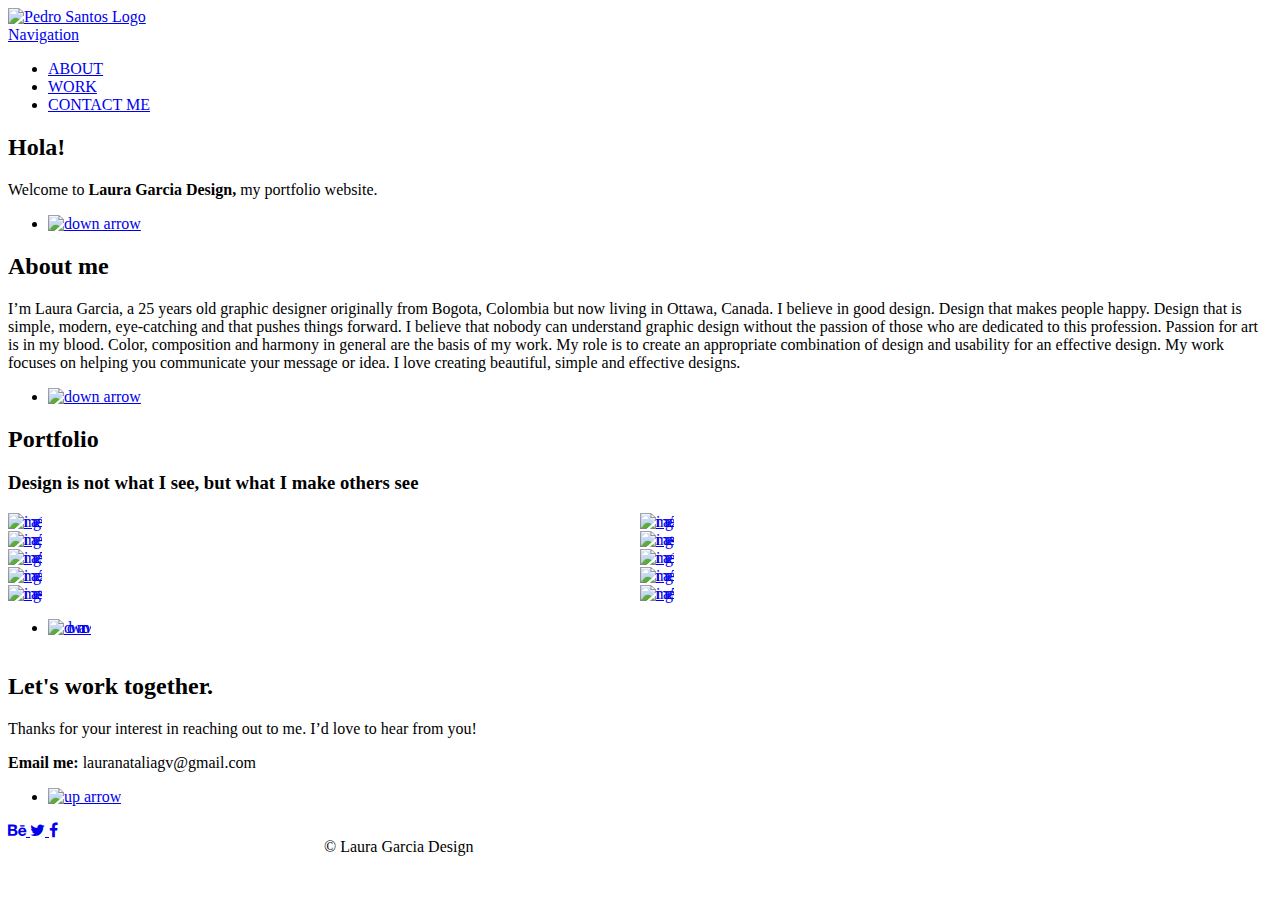
==== index.html @ 9625d6fc "added a css file for portfolio" ====
<!doctype html>
<html><head>
<meta charset="UTF-8">
	<title>Laura Garcia Design </title>
	<link href="css/grids.css" rel="stylesheet">
	<link href="css/grid-portfolio.css" rel="stylesheet">
	<link href="css/lightbox.css" rel="stylesheet"/>
	<link href="css/main.css" rel="stylesheet">
	<link href='http://fonts.googleapis.com/css?family=Source+Sans+Pro' rel='stylesheet' type='text/css'>
	<link href="http://netdna.bootstrapcdn.com/font-awesome/4.2.0/css/font-awesome.css" rel="stylesheet">
	<meta name="handheldfriendly" content="true">
	<meta name="mobileoptimized" content="240">
	<meta name="viewport" content="width=device-width,initial-scale=1">
	<meta name"description" content="Laura Garcia is a graphic designer that creates an appropriate combination of design and usability for an effective design.">
	<meta name"keywords" content="Lau, Laura Garcia, Laura Natalia Garcia, Graphic Design, Design, Ottawa, Canada, Bogota, Colombia">
	<meta name"copyright" content="Copyright 2014 Laura Garcia">
	<!-- Facebook meta tags -->
	<meta property="og:type" content"article">
	<meta property="og:title" content"Laura Garcia · Graphic Designer and Professional Creative · Ottawa, Canada">
	<meta property="og:description" content"">
	<meta property="og:site_name" content"Laura Garcia">
	<meta property="og:url" content"http://laugarcia.info/">
	<!-- Twitter meta tags -->
	<meta name="twitter:card" content="gallery">
	<meta name="twitter:title" content="Laura Garcia · Graphic Designer and Professional Creative · Ottawa, Canada">
	<meta name="twitter:url" content="http://laugarcia.info">
	<meta name="twitter:description" content="Laura Garcia is a graphic designer that creates an appropriate combination of design and usability for an effective design.">
	
</head>

<body>
<!--////////////////////HEADER///////////////////-->

	<a name="home"></a>
	<header>
		<div class="logo slideDown">
			<a href="index.html"><img src="images/logo.png" alt="Pedro Santos Logo"></a>
		</div>
		
		<a href="#nav" class="nav-btn hide-text">Navigation</a>
		
		<nav class="nav nav-top slideDown delayhalf" data-state="collapsed">
		
			<ul>
				<li><a href="#about" class="ease-all">ABOUT</a></li>
				<li><a href="#portfolio" class="ease-all">WORK</a></li>
				<li><a href="#contact" class="ease-all">CONTACT ME</a></li>
			</ul>
			
		</nav>
		
	</header>

	
<!------------------ Banner ------------------>

	<main>
		<div class="banner">
			<h2 class="push-0"><b>Hola!</b></h2>
			<p>Welcome to <strong>Laura Garcia Design,</strong> my portfolio website.</p>
			
		
			<ul class="arrow">
				<li><a href="#about" class="ease-all portfolio-animation delayone"><img src="images/down.svg" alt="down arrow"></a></li>
			</ul>
			
		</div>
		
		
<!------------------ About ------------------>

		<div class="about" id="about">
			
			<h2 class="push-0"><b>About me</b></h2>
			
			<p>I’m Laura Garcia, a 25 years old graphic designer originally from Bogota, Colombia but now living in Ottawa, Canada. I believe in good design. Design that makes people happy. Design that is simple, modern, eye-catching and that pushes things forward. I believe that nobody can understand graphic design without the passion of those who are dedicated to this profession. Passion for art is in my blood. Color, composition and harmony in general are the basis of my work. My role is to create an appropriate combination of design and usability for an effective design. My work focuses on helping you communicate your message or idea. I love creating beautiful, simple and effective designs.</p>
			
			<ul class="arrow">
				<li><a href="#portfolio" class="ease-all"><img src="images/down.svg" alt="down arrow"></a></li>
			</ul>
					
		</div>
		
	
<!------------------ Portfolio ------------------>

	<div class="portfolio" id="portfolio">
	
	 
		<section id="examples" class="examples-section">
		<div class="container">
			<h2>Portfolio</h2>
			<h3>Design is not what I see, but what I make others see</h3>
			
			
			
			
			<div class="grid">
	<div class="col-2-3">
   	  <a class="example-image-link" href="img/demopage/image-1.jpg" data-lightbox="example-1"><img class="example-image" src="img/demopage/image-1.jpg" alt="image-1" /></a>
	  </div>
  
  
	<div class="col-1-3">
     <a class="example-image-link" href="img/demopage/image-2.jpg" data-lightbox="example-2"><img class="example-image" src="img/demopage/image-2.jpg" alt="image-2" />				</a>
 	 </div>
				
	<div class="col-2-3">			
		<a class="example-image-link" href="img/demopage/image-3.jpg" data-lightbox="example-3"><img class="example-image" src="img/demopage/image-3.jpg" alt="image-3" /></a>
		</div>		
		
	<div class="col-1-3">
		<a class="example-image-link" href="img/demopage/image-4.jpg" data-lightbox="example-4"><img class="example-image" src="img/demopage/image-4.jpg" alt="image-4" /></a>
		</div>
		
	<div class="col-2-3">
		<a class="example-image-link" href="img/demopage/image-5.jpg" data-lightbox="example-5"><img class="example-image" src="img/demopage/image-5.jpg" alt="image-5" /></a>
		</div>
			
	<div class="col-1-3">			
		<a class="example-image-link" href="img/demopage/image-1.jpg" data-lightbox="example-1"><img class="example-image" src="img/demopage/image-1.jpg" alt="image-1" /></a>
		</div>
		
	<div class="col-2-3">
		<a class="example-image-link" href="img/demopage/image-2.jpg" data-lightbox="example-2"><img class="example-image" src="img/demopage/image-2.jpg" alt="image-2" /></a>
		</div>
		
	<div class="col-1-3">	
		<a class="example-image-link" href="img/demopage/image-3.jpg" data-lightbox="example-3"><img class="example-image" src="img/demopage/image-3.jpg" alt="image-3" /></a>
		</div>
		
	<div class="col-2-3">	
		<a class="example-image-link" href="img/demopage/image-4.jpg" data-lightbox="example-4"><img class="example-image" src="img/demopage/image-4.jpg" alt="image-4" /></a>
		</div>
	
	<div class="col-1-3">	
		<a class="example-image-link" href="img/demopage/image-5.jpg" data-lightbox="example-5"><img class="example-image" src="img/demopage/image-5.jpg" alt="image-5" /></a>
		</div>
				
			

					<ul class="arrow">
						<li><a href="#contact" class="ease-all portfolio-animation delayone"><img src="images/down.svg" alt="down arrow"></a></li>
					</ul>
					
					
</div>
<!------------------ Contact ------------------>

		<div class="contact">
			<h2 class="push-0" id="contact">Let's work together.</h2>
			
			<p>Thanks for your interest in reaching out to me. I’d love to hear from you!</p>
			<p><b>Email me:</b> lauranataliagv@gmail.com</p>
			
				<ul class="arrow">
					<li><a href="#home" class="ease-all"><img src="images/up.svg" alt="up arrow"></a></li>
				</ul>
			

		</div>	
		
		
<!-----------Social Media ------------------>


<footer class="footer section-dark island-double">
<div class="section-medium island-half">
			
			
			<ul class="social grid">
				<li class="unit unit-s-1-3 unit-m-1-4 unit-l-1-4 text-left">
					<a class="ease-all" href="https://www.behance.net/lauranatala897">
						<i class="fa fa-behance"></i>
					</a>	
				
					<a class="ease-all" href="https://twitter.com/lauranataliagv">
						<i class="fa fa-twitter"></i>
					</a>	
			
					<a class="ease-all" href="https://www.facebook.com/lola.garcia.125">
						<i class="fa fa-facebook"></i>
					</a>	
				</li>
					
				
				<li class="unit unit-s-2-3 unit-m-3-4 unit-l-3-4 text-right">
					<p class="copyright">© Laura Garcia Design</p>
				</li>
				
			</ul>		
		</div>
		
	</footer>


	
	<script type="text/javascript" src="js/jquery-1.10.1.min.js"></script>
	<script src="js/jquery.scrollTo.min.js"></script>
	<script src="js/nav.js"></script>
	<script src="js/main.js"></script>
	
	
	<script src="js/jquery-1.11.0.min.js"></script>
	<script src="js/lightbox.min.js"></script>
	







</body>
</html>
---- css/grids.css ----
.grid {
  margin: 0;
  padding: 0;
  letter-spacing: -0.31em;
  text-rendering: optimizespeed;
  display: -webkit-flex;
  -webkit-flex-flow: row wrap;
  display: -ms-flexbox;
  -ms-flex-flow: row wrap;
  display: flex;
  flex-flow: row wrap;
}

.grid-bottom {
  -webkit-align-items: flex-end;
  -ms-align-items: flex-end;
  align-items: flex-end;
}

.grid-middle {
  -webkit-align-items: center;
  -ms-align-items: center;
  align-items: center;
}

.grid-stretch {
  -webkit-align-items: stretch;
  -ms-align-items: stretch;
  align-items: stretch;
}

.opera-only :-o-prefocus, .grid {
  word-spacing: -0.43em;
}

.unit {
  letter-spacing: normal;
  text-rendering: auto;
  vertical-align: top;
  word-spacing: normal;
  display: inline-block;
  visibility: visible;
}

.grid-bottom .unit {
  vertical-align: bottom;
}

.grid-middle .unit {
  vertical-align: middle;
}

.unit[class*="push-"],
.unit[class*="pull-"] {
  position: relative;
}

.unit-xs-hidden {
  display: none;
  visibility: hidden;
}

.unit-xs-centered {
  margin: 0 auto;
}

.unit-xs-1, .xs-1 {
  display: block;
  visibility: visible;
  width: 100%;
}

.unit-offset-xs-0 {
  margin-left: 0;
}

.unit-push-xs-0,
.unit-pull-xs-0 {
  left: 0;
}

.unit-xs-1-2, .xs-1-2 {
  width: 50.0000%;
}

.unit-offset-xs-1-2 {
  margin-left: 50.0000%;
}

.unit-push-xs-1-2 {
  left: 50.0000%;
}

.unit-pull-xs-1-2 {
  left: -50.0000%;
}

.unit-xs-1-3, .xs-1-3 {
  width: 33.3333%;
}

.unit-offset-xs-1-3 {
  margin-left: 33.3333%;
}

.unit-push-xs-1-3 {
  left: 33.3333%;
}

.unit-pull-xs-1-3 {
  left: -33.3333%;
}

.unit-xs-2-3, .xs-2-3 {
  width: 66.6667%;
}

.unit-offset-xs-2-3 {
  margin-left: 66.6667%;
}

.unit-push-xs-2-3 {
  left: 66.6667%;
}

.unit-pull-xs-2-3 {
  left: -66.6667%;
}

.unit-xs-1-4, .xs-1-4 {
  width: 25.0000%;
}

.unit-offset-xs-1-4 {
  margin-left: 25.0000%;
}

.unit-push-xs-1-4 {
  left: 25.0000%;
}

.unit-pull-xs-1-4 {
  left: -25.0000%;
}

.unit-xs-3-4, .xs-3-4 {
  width: 75.0000%;
}

.unit-offset-xs-3-4 {
  margin-left: 75.0000%;
}

.unit-push-xs-3-4 {
  left: 75.0000%;
}

.unit-pull-xs-3-4 {
  left: -75.0000%;
}

.unit-xs-1-2,.xs-1-2,.unit-xs-1-3,.xs-1-3,.unit-xs-2-3,.xs-2-3,.unit-xs-1-4,.xs-1-4,.unit-xs-3-4,.xs-3-4 {
  display: inline-block;
  visibility: visible;
}

@media only screen and (min-width: 25em) {

.unit-s-hidden {
  display: none;
  visibility: hidden;
}

.unit-s-centered {
  margin: 0 auto;
}

.unit-s-1, .s-1 {
  display: block;
  visibility: visible;
  width: 100%;
}

.unit-offset-s-0 {
  margin-left: 0;
}

.unit-push-s-0,
.unit-pull-s-0 {
  left: 0;
}

.unit-s-1-2, .s-1-2 {
  width: 50.0000%;
}

.unit-offset-s-1-2 {
  margin-left: 50.0000%;
}

.unit-push-s-1-2 {
  left: 50.0000%;
}

.unit-pull-s-1-2 {
  left: -50.0000%;
}

.unit-s-1-3, .s-1-3 {
  width: 33.3333%;
}

.unit-offset-s-1-3 {
  margin-left: 33.3333%;
}

.unit-push-s-1-3 {
  left: 33.3333%;
}

.unit-pull-s-1-3 {
  left: -33.3333%;
}

.unit-s-2-3, .s-2-3 {
  width: 66.6667%;
}

.unit-offset-s-2-3 {
  margin-left: 66.6667%;
}

.unit-push-s-2-3 {
  left: 66.6667%;
}

.unit-pull-s-2-3 {
  left: -66.6667%;
}

.unit-s-1-4, .s-1-4 {
  width: 25.0000%;
}

.unit-offset-s-1-4 {
  margin-left: 25.0000%;
}

.unit-push-s-1-4 {
  left: 25.0000%;
}

.unit-pull-s-1-4 {
  left: -25.0000%;
}

.unit-s-3-4, .s-3-4 {
  width: 75.0000%;
}

.unit-offset-s-3-4 {
  margin-left: 75.0000%;
}

.unit-push-s-3-4 {
  left: 75.0000%;
}

.unit-pull-s-3-4 {
  left: -75.0000%;
}

.unit-s-1-2,.s-1-2,.unit-s-1-3,.s-1-3,.unit-s-2-3,.s-2-3,.unit-s-1-4,.s-1-4,.unit-s-3-4,.s-3-4 {
  display: inline-block;
  visibility: visible;
}

}

@media only screen and (min-width: 38em) {

.unit-m-hidden {
  display: none;
  visibility: hidden;
}

.unit-m-centered {
  margin: 0 auto;
}

.unit-m-1, .m-1 {
  display: block;
  visibility: visible;
  width: 100%;
}

.unit-offset-m-0 {
  margin-left: 0;
}

.unit-push-m-0,
.unit-pull-m-0 {
  left: 0;
}

.unit-m-1-2, .m-1-2 {
  width: 50.0000%;
}

.unit-offset-m-1-2 {
  margin-left: 50.0000%;
}

.unit-push-m-1-2 {
  left: 50.0000%;
}

.unit-pull-m-1-2 {
  left: -50.0000%;
}

.unit-m-1-3, .m-1-3 {
  width: 33.3333%;
}

.unit-offset-m-1-3 {
  margin-left: 33.3333%;
}

.unit-push-m-1-3 {
  left: 33.3333%;
}

.unit-pull-m-1-3 {
  left: -33.3333%;
}

.unit-m-2-3, .m-2-3 {
  width: 66.6667%;
}

.unit-offset-m-2-3 {
  margin-left: 66.6667%;
}

.unit-push-m-2-3 {
  left: 66.6667%;
}

.unit-pull-m-2-3 {
  left: -66.6667%;
}

.unit-m-1-4, .m-1-4 {
  width: 25.0000%;
}

.unit-offset-m-1-4 {
  margin-left: 25.0000%;
}

.unit-push-m-1-4 {
  left: 25.0000%;
}

.unit-pull-m-1-4 {
  left: -25.0000%;
}

.unit-m-3-4, .m-3-4 {
  width: 75.0000%;
}

.unit-offset-m-3-4 {
  margin-left: 75.0000%;
}

.unit-push-m-3-4 {
  left: 75.0000%;
}

.unit-pull-m-3-4 {
  left: -75.0000%;
}

.unit-m-1-2,.m-1-2,.unit-m-1-3,.m-1-3,.unit-m-2-3,.m-2-3,.unit-m-1-4,.m-1-4,.unit-m-3-4,.m-3-4 {
  display: inline-block;
  visibility: visible;
}

}

@media only screen and (min-width: 60em) {

.unit-l-hidden {
  display: none;
  visibility: hidden;
}

.unit-l-centered {
  margin: 0 auto;
}

.unit-l-1, .l-1 {
  display: block;
  visibility: visible;
  width: 100%;
}

.unit-offset-l-0 {
  margin-left: 0;
}

.unit-push-l-0,
.unit-pull-l-0 {
  left: 0;
}

.unit-l-1-2, .l-1-2 {
  width: 50.0000%;
}

.unit-offset-l-1-2 {
  margin-left: 50.0000%;
}

.unit-push-l-1-2 {
  left: 50.0000%;
}

.unit-pull-l-1-2 {
  left: -50.0000%;
}

.unit-l-1-3, .l-1-3 {
  width: 33.3333%;
}

.unit-offset-l-1-3 {
  margin-left: 33.3333%;
}

.unit-push-l-1-3 {
  left: 33.3333%;
}

.unit-pull-l-1-3 {
  left: -33.3333%;
}

.unit-l-2-3, .l-2-3 {
  width: 66.6667%;
}

.unit-offset-l-2-3 {
  margin-left: 66.6667%;
}

.unit-push-l-2-3 {
  left: 66.6667%;
}

.unit-pull-l-2-3 {
  left: -66.6667%;
}

.unit-l-1-4, .l-1-4 {
  width: 25.0000%;
}

.unit-offset-l-1-4 {
  margin-left: 25.0000%;
}

.unit-push-l-1-4 {
  left: 25.0000%;
}

.unit-pull-l-1-4 {
  left: -25.0000%;
}

.unit-l-3-4, .l-3-4 {
  width: 75.0000%;
}

.unit-offset-l-3-4 {
  margin-left: 75.0000%;
}

.unit-push-l-3-4 {
  left: 75.0000%;
}

.unit-pull-l-3-4 {
  left: -75.0000%;
}

.unit-l-1-2,.l-1-2,.unit-l-1-3,.l-1-3,.unit-l-2-3,.l-2-3,.unit-l-1-4,.l-1-4,.unit-l-3-4,.l-3-4 {
  display: inline-block;
  visibility: visible;
}

}

.unit-content-distribute {
  display: -ms-flexbox;
  display: -webkit-flex;
  display: flex;
  -ms-flex-direction: column;
  -webkit-flex-direction: column;
  flex-direction: column;
  -ms-flex-pack: justify;
  -webkit-justify-content: space-between;
  justify-content: space-between;
  -ms-flex-align: center;
  -webkit-align-items: center;
  align-items: center;
}

.content-fill {
  -ms-flex-grow: 2;
  -webkit-flex-grow: 2;
  flex-grow: 2;
}

.content-shrink {
  -ms-align-self: center;
  -webkit-align-self: center;
  align-self: center;
}
---- css/grid-portfolio.css ----
.col-2-3 {
  width: 50%;
}
.col-1-3 {
  width: 50%;
}

.grid:after {
  content: "";
  display: table;
  clear: both;
}

*, *:after, *:before {
  -webkit-box-sizing: border-box;
  -moz-box-sizing: border-box;
  box-sizing: border-box;
}

[class*='col-'] {
  padding-right: 20px;
}
[class*='col-']:last-of-type {
  padding-right: 0;
}
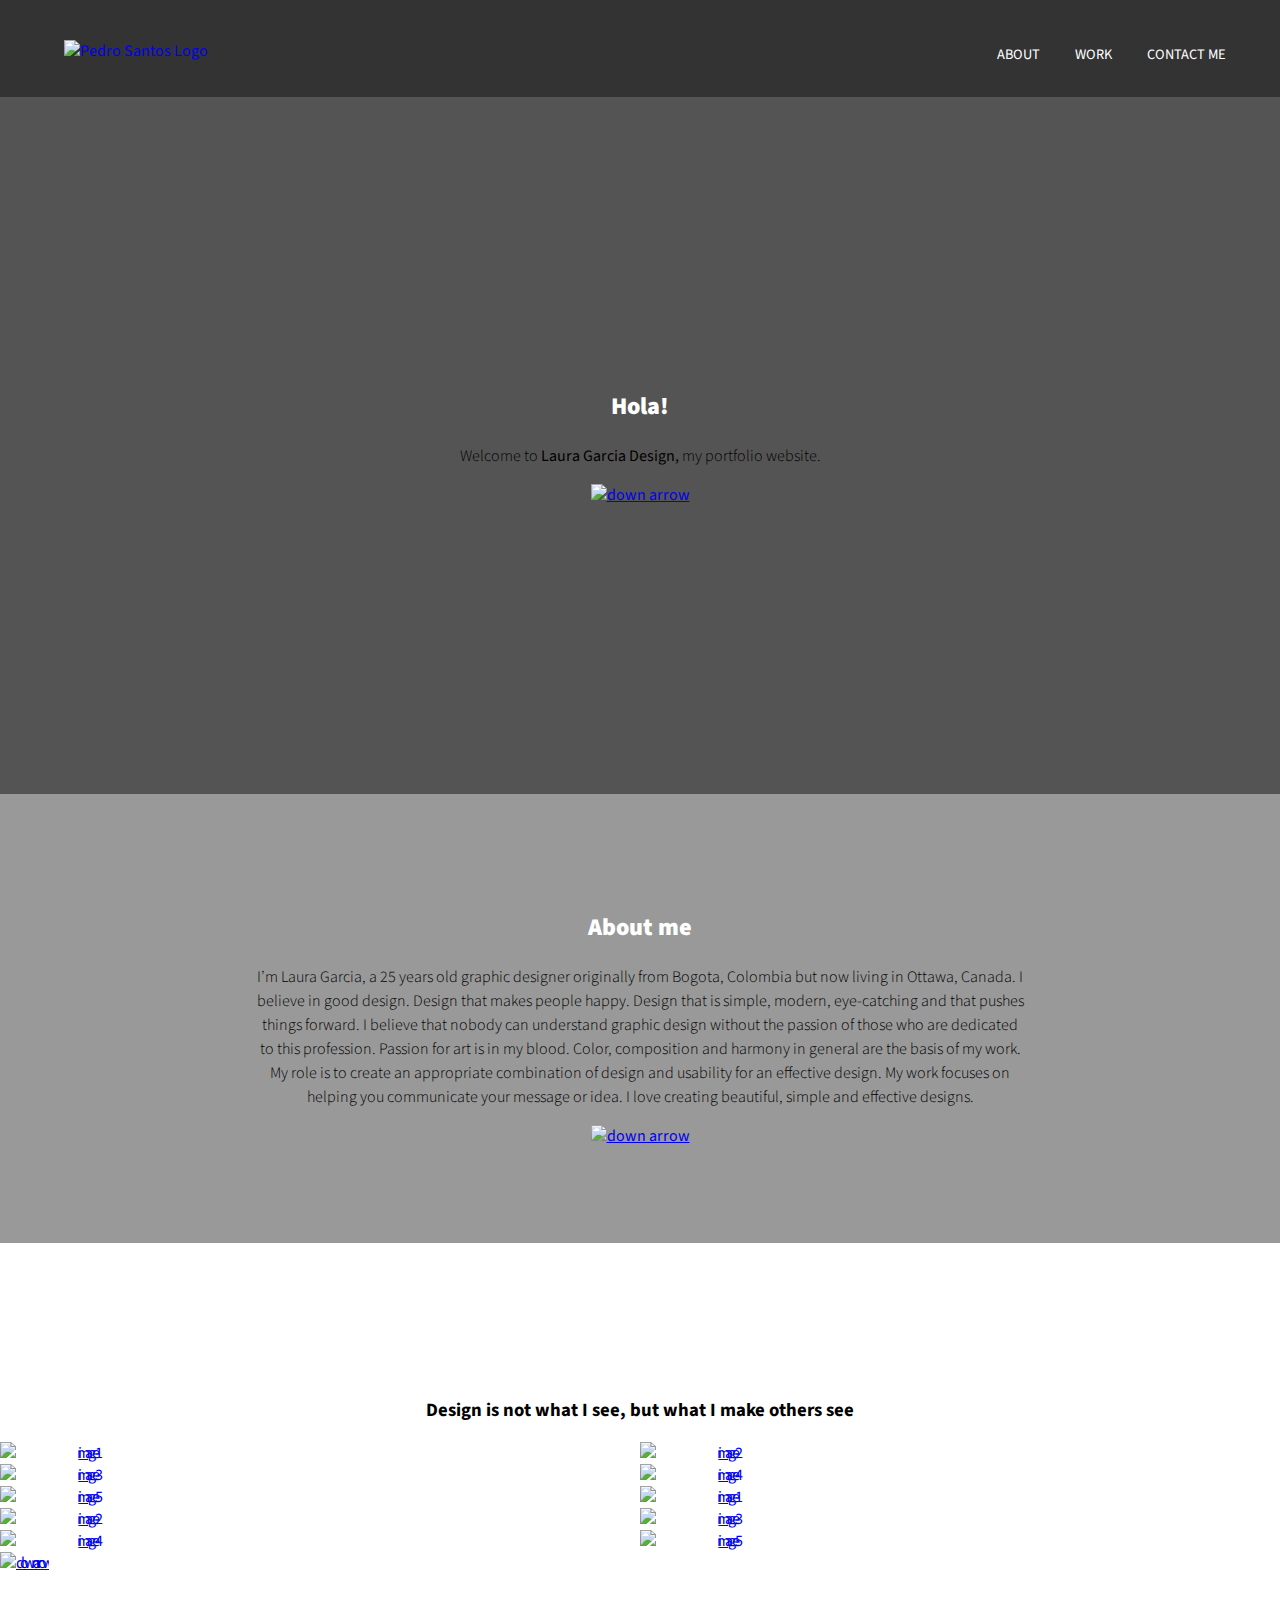
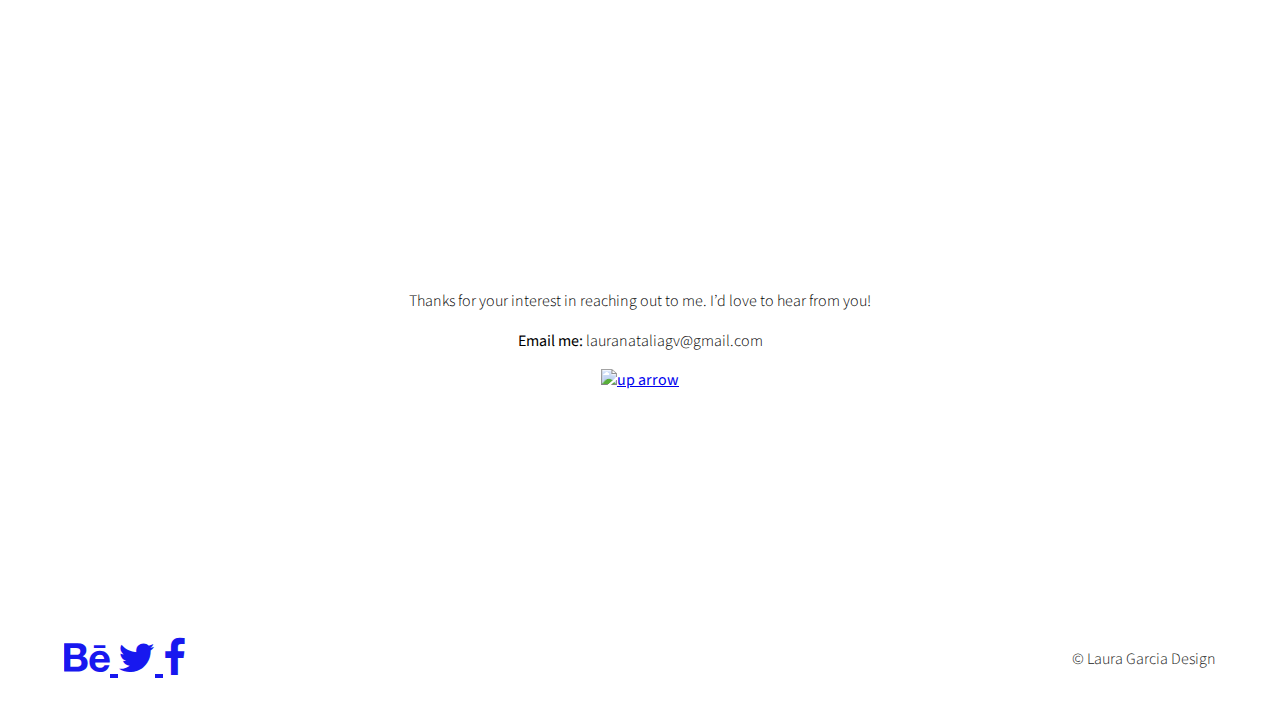
==== commit 0b6e3cc2: "changed position of portfolio grid" ====
--- a/index.html
+++ b/index.html
@@ -95,7 +95,7 @@
 			
 			
 			
-			<div class="grid">
+<div class="grid">
 	<div class="col-2-3">
    	  <a class="example-image-link" href="img/demopage/image-1.jpg" data-lightbox="example-1"><img class="example-image" src="img/demopage/image-1.jpg" alt="image-1" /></a>
 	  </div>
@@ -135,7 +135,7 @@
 	
 	<div class="col-1-3">	
 		<a class="example-image-link" href="img/demopage/image-5.jpg" data-lightbox="example-5"><img class="example-image" src="img/demopage/image-5.jpg" alt="image-5" /></a>
-		</div>
+	</div>
 				
 			
 
--- a/css/grids.css
+++ b/css/grids.css
@@ -1,14 +1,19 @@
 .grid {
-  margin: 0;
-  padding: 0;
-  letter-spacing: -0.31em;
-  text-rendering: optimizespeed;
-  display: -webkit-flex;
-  -webkit-flex-flow: row wrap;
-  display: -ms-flexbox;
-  -ms-flex-flow: row wrap;
-  display: flex;
-  flex-flow: row wrap;
+	margin-left: auto;
+	margin-right:auto;
+  	padding: 0;
+  	letter-spacing: -0.31em;
+	text-rendering: optimizespeed;
+	display: -webkit-flex;
+	-webkit-flex-flow: row wrap;
+	display: -ms-flexbox;
+	-ms-flex-flow: row wrap;
+	display: flex;
+	flex-flow: row wrap;
+}
+
+.example-image-link{
+	text-align:center;
 }
 
 .grid-bottom {
--- a/css/grid-portfolio.css
+++ b/css/grid-portfolio.css
@@ -18,7 +18,7 @@
 }
 
 [class*='col-'] {
-  padding-right: 20px;
+ 
 }
 [class*='col-']:last-of-type {
   padding-right: 0;
--- a/css/main.css
+++ b/css/main.css
@@ -0,0 +1,431 @@
+@charset "UTF-8";
+/* CSS Document */
+
+@-moz-viewport { width: device-width; scale: 1; }
+@-ms-viewport { width: device-width; scale: 1; }
+@-o-viewport { width: device-width; scale: 1; }
+@-webkit-viewport { width: device-width; scale: 1; }
+@viewport { width: device-width; scale: 1; }
+
+*, *:before, *:after {
+    -moz-box-sizing: border-box;
+	-webkit-box-sizing: border-box;
+	box-sizing: border-box;
+}
+
+html {
+	-moz-text-size-adjust: 100%;
+    -ms-text-size-adjust: 100%;
+    -webkit-text-size-adjust: 100%;
+    text-size-adjust: 100%;
+	font-family: 'Source Sans Pro', sans-serif;
+}
+
+
+html, body{
+	font-family: 'Source Sans Pro', sans-serif;
+	margin: 0;
+	padding: 0;
+	width: 100%;
+}
+
+img {
+	width: auto;
+}
+
+h2{
+	text-align:center;
+	color: #fff;
+}
+
+h3{ 
+	text-align: center
+}
+
+p {
+	font-size: 1rem;
+	font-weight: 300;
+	line-height: 150%;
+}
+
+.copyright{
+	padding-right: 4rem;
+}
+
+ul{
+		list-style-type: none;
+	}
+
+/* ======= HEADER SECTION ======= */
+
+header {
+	padding: 0 0 0;
+	height: 100%;
+	background-color:#333;
+}
+
+.logo img {
+	padding-top: 1rem;
+	margin-left: 5%;
+	margin-top: 1.5rem;
+	float:left;
+	width: 200px;
+	/*position: absolute;*/
+}
+
+.clear { 
+	clear: both ;
+}
+
+
+/* ======= BANNER ======= */
+.banner{
+	padding-top:17rem;
+	padding-bottom: 18rem;
+	background-color: #545454;
+	text-align:center;
+	background-image: url(../images/bg1.jpg);
+}
+
+
+/* ======= ABOUT ======= */
+
+.about{
+	padding-top:3rem;
+	padding-bottom: 4rem;
+	background-color: #999;
+	text-align:center;
+	background-image: url(../images/bg10.jpg); 
+	padding: 6rem 0%;
+}
+
+.about h2 {
+	width: 70%;
+	margin-left:auto;
+	margin-right:auto;
+}
+
+.about h2{
+	color: #fff;
+}
+
+.about p{
+	color:#000000;
+}
+
+
+/* ======= PORTFOLIO ======= */
+
+	.portfolio{
+		background-image: url(../images/bg2.jpg);
+		padding-top: 5rem;
+	}
+	
+	.example-image-link{
+		width:50%;
+		display: block;
+		
+	}
+	
+	.example-image{
+		width: 50%;
+		display: block;
+	}
+	
+
+
+/* ======= CONTACT ======= */
+
+.contact{
+	padding-top:15rem;
+	padding-bottom: 14rem;
+	background-color: #FFFFFF;
+	background-image: url(../images/bg7.jpg);
+	text-align: center;
+}
+
+
+.footer{
+	display:block;
+}
+/* ======= TRANSITIONS =======*/
+
+.ease-all{
+	-webkit-transition: all 350ms ease-in-out;
+	-moz-transition: all 350ms ease-in-out;
+	-ms-transition: all 350ms ease-in-out;
+	-o-transition: all 350ms ease-in-out;
+	transition: all 350ms ease-in-out;
+}
+
+.hide-text {
+	text-indent: 100%;
+	white-space: nowrap;
+	overflow: hidden;
+	display: block;
+}
+
+*/
+.ease-all{
+	-webkit-transition: all 350ms ease-in-out;
+	-moz-transition: all 350ms ease-in-out;
+	-ms-transition: all 350ms ease-in-out;
+	-o-transition: all 350ms ease-in-out;
+	transition: all 350ms ease-in-out;
+}
+
+.hide-text {
+	text-indent: 100%;
+	white-space: nowrap;
+	overflow: hidden;
+	display: block;
+}
+
+.fade-banner p {
+	animation-delay: 500ms;
+}
+
+
+/* ======= NAVIGATION STYLES ======= */
+.nav-btn,
+.nav-btn:link,
+.nav-btn:visited{
+	display: block;
+	height: 40px;
+	width: 40px;
+	position: absolute;
+	top: 35px;	
+	right: 5%;
+	background: #333 url('../images/nav-icon.svg') no-repeat center center;
+
+}
+
+.nav-btn:hover,
+.nav-btn:focus,
+.nav-btn:active{
+	background-color: 33f5ec;
+}
+
+.nav a, 
+.nav a:link,
+.nav a:visited{
+	display: block;
+	padding: 1rem;
+	text-align:center;
+	color: #FFFFFF;
+	font-weight: 400;
+	font-size: 0.9rem;
+	text-decoration: none;
+	background-color: none;
+	border-top: 1px solid #fff;
+}
+
+.nav a:hover,
+.nav a:focus,
+.nav a:active{
+	border-radius: 5px;
+	color: #33f5ec;
+}
+
+.nav-btn[data-state="active"] {
+	background: #33f5ec url('../images/nav-close.svg') no-repeat center center;
+}
+
+.nav-top{
+	max-height: 0;
+	-moz-transition: all 250ms linear;
+	-o-transition: all 250ms linear;
+	-webkit-transition: all 250ms linear;
+	transition: all 250ms linear;
+	overflow:hidden;
+}
+
+.nav-top[data-state="expanded"]{
+	max-height: 10rem;
+	margin-top:4rem;
+}
+
+
+.arrow{
+	margin: 0;
+	padding: 0;
+	text-align: center;
+	
+}
+
+/* -------------Social media ------------*/
+
+
+
+
+/* ======= RESPONSIVE - TABLET SCREEN ======= */
+
+@media only screen and (min-width:35em) {
+	.banner{
+		padding-left: 10%;
+		padding-right:10%;
+	}
+	
+	.about{
+		padding-left: 10%;
+		padding-right:10%;
+	}
+	
+	.contact{
+		padding-left: 10%;
+		padding-right:10%;
+	}
+	
+	.nav {
+		margin-right: 3%;
+		margin-top:0.75rem;
+		float:right;
+		overflow:auto;
+	}
+	
+	.nav li {
+		float:left;
+		width: 33.33%;	
+	}
+	
+	.nav-btn,
+	.nav-btn:link,
+	.nav-btn:visited {
+		display: none;
+	}
+	
+	.nav-top{
+		max-height: 14rem;
+	}
+	
+	.nav a, 
+	.nav a:link,
+	.nav a:visited{
+		display: block;
+		padding: 1rem;
+		text-align:center;
+		color: #.feature img{;
+		float:right;
+		width: 50%;
+		margin: 0 0 2rem 1rem;
+	}
+	
+	
+	.clear { 
+		clear: both ;
+	}
+	
+	
+}
+
+
+/* ======= RESPONSIVE - DESKTOP SCREEN ======= */
+
+@media only screen and (min-width:45em) {
+	header {
+		overflow:auto;
+	}
+	
+	.banner{
+		padding-left: 20%;
+		padding-right:20%;
+	}
+	
+	.about{
+		padding-left: 20%;
+		padding-right:20%;
+	}
+	
+	.contact{
+		padding-left: 20%;
+		padding-right:20%;
+	}
+	
+	.nav {
+		background-color: none;
+		text-align:center;
+	}
+	
+	.nav li {
+		display:inline-block;
+		float:none;
+		width:auto;
+		margin: 0rem;
+	}
+
+	.nav a,
+	.nav a:link,
+	.nav a:visited {
+		border-top: 0;
+	}
+
+	.nav-top {
+		text-align:center;
+	}	
+	.clear { 
+		clear: both ;
+	}
+	
+	
+}
+/* ---------- Transitions ------------------------------------------------------------------ */
+
+.ease-all {
+	-webkit-transition: all 450ms ease-in-out;
+	-moz-transition: all 450ms ease-in-out;
+	-ms-transition: all 450ms ease-in-out;
+	-o-transition: all 450ms ease-in-out;
+	transition: all 450ms ease-in-out;
+}
+
+.social {
+		padding: 0%;
+		padding-left: 5%;
+}
+
+.social li a,
+.social li a:link,
+.social li a:visited {
+	
+	font-size: 40px;
+}
+	
+.social li a:hover,
+.social li a:active,
+.social li a:focus {
+	color: #33f5ec;
+	
+}
+
+@media only screen and (max-width: 30em) {
+
+	.social li a,
+	.social li a:link,
+	.social li a:visited {
+    	height: 60px;
+		width: 60px;
+		font-size: 27px;
+		padding: .66rem 1rem;
+  }
+
+}
+
+/* ---------- Section Styles --------------------------------------------------------------- */
+/* Pink */
+.section-dark {
+	
+	opacity: 0.9;
+}
+/* red */
+.section-medium {
+	
+}
+/* Hola esta localizado */
+.section-light {
+	height: 43rem;
+	padding-top: 20rem;
+}
+
+.text-right{
+	text-align: right;
+}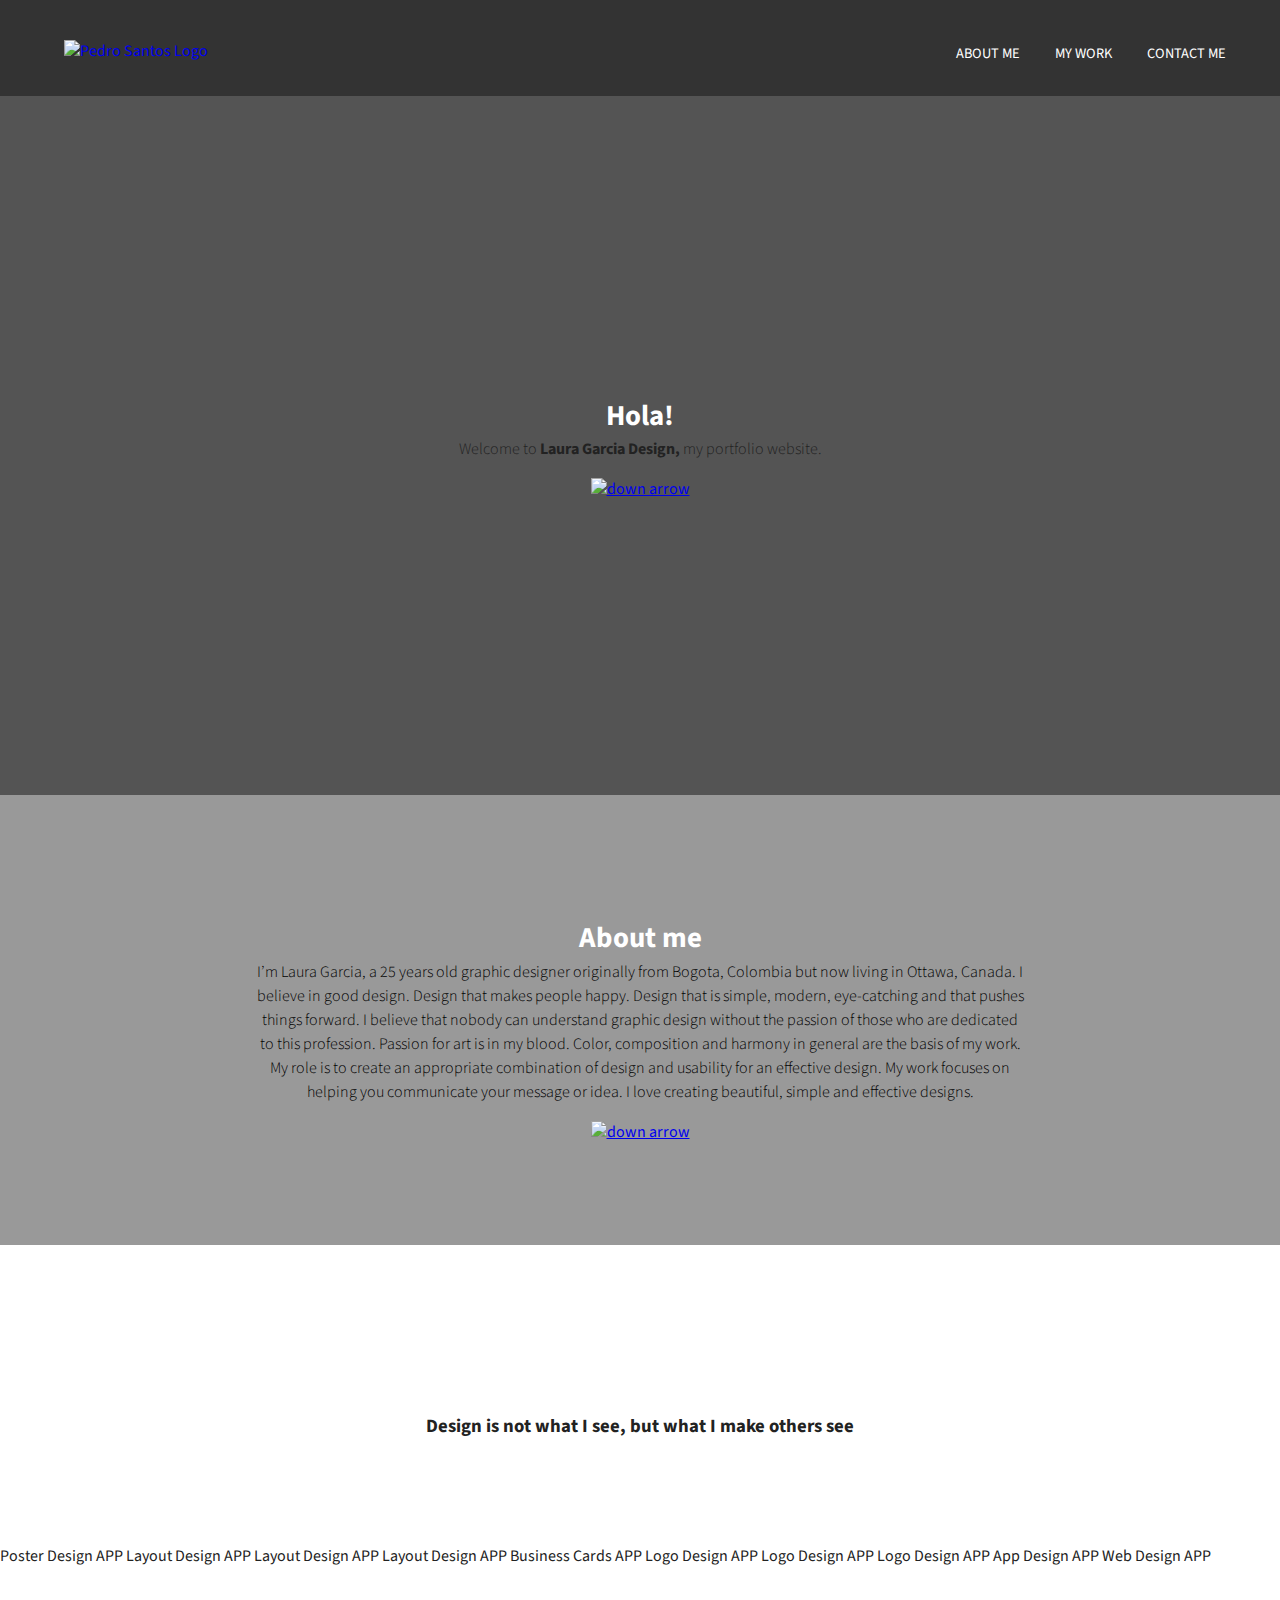
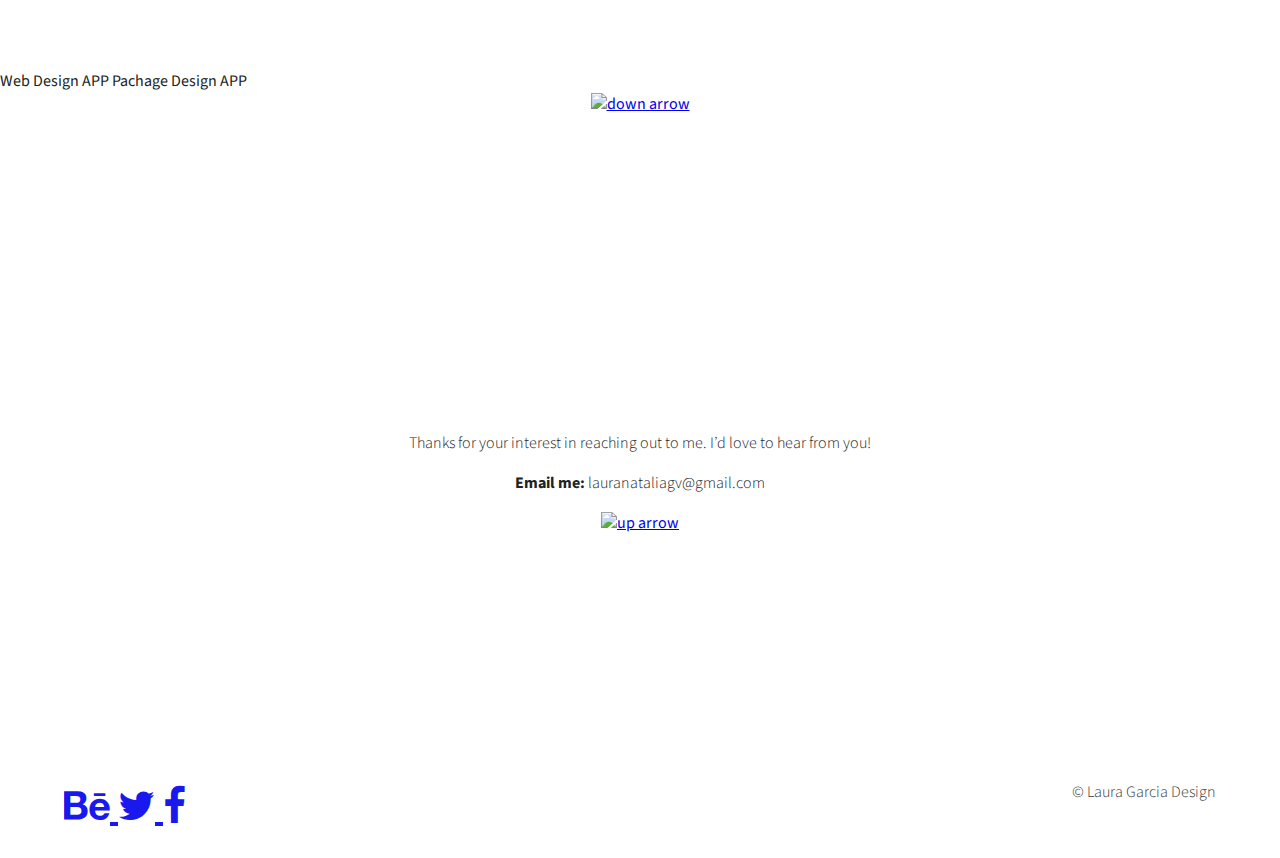
==== commit 4dc43eeb: "deleted unnecessary content" ====
--- a/index.html
+++ b/index.html
@@ -3,9 +3,9 @@
 <meta charset="UTF-8">
 	<title>Laura Garcia Design </title>
 	<link href="css/grids.css" rel="stylesheet">
-	<link href="css/grid-portfolio.css" rel="stylesheet">
-	<link href="css/lightbox.css" rel="stylesheet"/>
 	<link href="css/main.css" rel="stylesheet">
+	<link href="css/layout.css" rel="stylesheet">
+	<link href="css/normalize.css" rel="stylesheet">
 	<link href='http://fonts.googleapis.com/css?family=Source+Sans+Pro' rel='stylesheet' type='text/css'>
 	<link href="http://netdna.bootstrapcdn.com/font-awesome/4.2.0/css/font-awesome.css" rel="stylesheet">
 	<meta name="handheldfriendly" content="true">
@@ -42,8 +42,8 @@
 		<nav class="nav nav-top slideDown delayhalf" data-state="collapsed">
 		
 			<ul>
-				<li><a href="#about" class="ease-all">ABOUT</a></li>
-				<li><a href="#portfolio" class="ease-all">WORK</a></li>
+				<li><a href="#about" class="ease-all">ABOUT ME</a></li>
+				<li><a href="#portfolio" class="ease-all">MY WORK</a></li>
 				<li><a href="#contact" class="ease-all">CONTACT ME</a></li>
 			</ul>
 			
@@ -83,60 +83,190 @@
 		
 	
 <!------------------ Portfolio ------------------>
-
+	
 	<div class="portfolio" id="portfolio">
 	
 	 
 		<section id="examples" class="examples-section">
 		<div class="container">
-			<h2>Portfolio</h2>
+			<h2>My Work</h2>
 			<h3>Design is not what I see, but what I make others see</h3>
-			
-			
-			
-			
-<div class="grid">
-	<div class="col-2-3">
-   	  <a class="example-image-link" href="img/demopage/image-1.jpg" data-lightbox="example-1"><img class="example-image" src="img/demopage/image-1.jpg" alt="image-1" /></a>
-	  </div>
-  
-  
-	<div class="col-1-3">
-     <a class="example-image-link" href="img/demopage/image-2.jpg" data-lightbox="example-2"><img class="example-image" src="img/demopage/image-2.jpg" alt="image-2" />				</a>
- 	 </div>
-				
-	<div class="col-2-3">			
-		<a class="example-image-link" href="img/demopage/image-3.jpg" data-lightbox="example-3"><img class="example-image" src="img/demopage/image-3.jpg" alt="image-3" /></a>
-		</div>		
-		
-	<div class="col-1-3">
-		<a class="example-image-link" href="img/demopage/image-4.jpg" data-lightbox="example-4"><img class="example-image" src="img/demopage/image-4.jpg" alt="image-4" /></a>
-		</div>
-		
-	<div class="col-2-3">
-		<a class="example-image-link" href="img/demopage/image-5.jpg" data-lightbox="example-5"><img class="example-image" src="img/demopage/image-5.jpg" alt="image-5" /></a>
-		</div>
-			
-	<div class="col-1-3">			
-		<a class="example-image-link" href="img/demopage/image-1.jpg" data-lightbox="example-1"><img class="example-image" src="img/demopage/image-1.jpg" alt="image-1" /></a>
-		</div>
-		
-	<div class="col-2-3">
-		<a class="example-image-link" href="img/demopage/image-2.jpg" data-lightbox="example-2"><img class="example-image" src="img/demopage/image-2.jpg" alt="image-2" /></a>
-		</div>
-		
-	<div class="col-1-3">	
-		<a class="example-image-link" href="img/demopage/image-3.jpg" data-lightbox="example-3"><img class="example-image" src="img/demopage/image-3.jpg" alt="image-3" /></a>
-		</div>
-		
-	<div class="col-2-3">	
-		<a class="example-image-link" href="img/demopage/image-4.jpg" data-lightbox="example-4"><img class="example-image" src="img/demopage/image-4.jpg" alt="image-4" /></a>
-		</div>
-	
-	<div class="col-1-3">	
-		<a class="example-image-link" href="img/demopage/image-5.jpg" data-lightbox="example-5"><img class="example-image" src="img/demopage/image-5.jpg" alt="image-5" /></a>
-	</div>
-				
+		
+
+	<div class="container">
+	
+		
+
+		<div id="portfoliolist">
+		
+		
+			<div class="portfolio app" data-cat="app">
+				<div class="portfolio-wrapper">			
+					<img src="img/portfolios/app/1.jpg" alt="" />
+					<div class="label">
+						<div class="label-text">
+							<a class="text-title">Poster Design</a>
+							<span class="text-category">APP</span>
+						</div>
+						<div class="label-bg"></div>
+					</div>
+				</div>
+			</div>
+			
+			<div class="portfolio app" data-cat="app">
+				<div class="portfolio-wrapper">			
+					<img src="img/portfolios/app/1.jpg" alt="" />
+					<div class="label">
+						<div class="label-text">
+							<a class="text-title">Layout Design</a>
+							<span class="text-category">APP</span>
+						</div>
+						<div class="label-bg"></div>
+					</div>
+				</div>
+			</div>
+			
+			<div class="portfolio app" data-cat="app">
+				<div class="portfolio-wrapper">			
+					<img src="img/portfolios/app/1.jpg" alt="" />
+					<div class="label">
+						<div class="label-text">
+							<a class="text-title">Layout Design</a>
+							<span class="text-category">APP</span>
+						</div>
+						<div class="label-bg"></div>
+					</div>
+				</div>
+			</div>
+			
+			<div class="portfolio app" data-cat="app">
+				<div class="portfolio-wrapper">			
+					<img src="img/portfolios/app/1.jpg" alt="" />
+					<div class="label">
+						<div class="label-text">
+							<a class="text-title">Layout Design</a>
+							<span class="text-category">APP</span>
+						</div>
+						<div class="label-bg"></div>
+					</div>
+				</div>
+			</div>
+			
+			<div class="portfolio app" data-cat="app">
+				<div class="portfolio-wrapper">			
+					<img src="img/portfolios/app/1.jpg" alt="" />
+					<div class="label">
+						<div class="label-text">
+							<a class="text-title">Business Cards</a>
+							<span class="text-category">APP</span>
+						</div>
+						<div class="label-bg"></div>
+					</div>
+				</div>
+			</div>
+			
+			<div class="portfolio app" data-cat="app">
+				<div class="portfolio-wrapper">			
+					<img src="img/portfolios/app/1.jpg" alt="" />
+					<div class="label">
+						<div class="label-text">
+							<a class="text-title">Logo Design</a>
+							<span class="text-category">APP</span>
+						</div>
+						<div class="label-bg"></div>
+					</div>
+				</div>
+			</div>
+			
+			<div class="portfolio app" data-cat="app">
+				<div class="portfolio-wrapper">			
+					<img src="img/portfolios/app/1.jpg" alt="" />
+					<div class="label">
+						<div class="label-text">
+							<a class="text-title">Logo Design</a>
+							<span class="text-category">APP</span>
+						</div>
+						<div class="label-bg"></div>
+					</div>
+				</div>
+			</div>
+			
+			<div class="portfolio app" data-cat="app">
+				<div class="portfolio-wrapper">			
+					<img src="img/portfolios/app/1.jpg" alt="" />
+					<div class="label">
+						<div class="label-text">
+							<a class="text-title">Logo Design</a>
+							<span class="text-category">APP</span>
+						</div>
+						<div class="label-bg"></div>
+					</div>
+				</div>
+			</div>
+			
+			<div class="portfolio app" data-cat="app">
+				<div class="portfolio-wrapper">			
+					<img src="img/portfolios/app/1.jpg" alt="" />
+					<div class="label">
+						<div class="label-text">
+							<a class="text-title">App Design</a>
+							<span class="text-category">APP</span>
+						</div>
+						<div class="label-bg"></div>
+					</div>
+				</div>
+			</div>
+			
+			<div class="portfolio app" data-cat="app">
+				<div class="portfolio-wrapper">			
+					<img src="img/portfolios/app/1.jpg" alt="" />
+					<div class="label">
+						<div class="label-text">
+							<a class="text-title">Web Design</a>
+							<span class="text-category">APP</span>
+						</div>
+						<div class="label-bg"></div>
+					</div>
+				</div>
+			</div>
+			
+			<div class="portfolio app" data-cat="app">
+				<div class="portfolio-wrapper">			
+					<img src="img/portfolios/app/1.jpg" alt="" />
+					<div class="label">
+						<div class="label-text">
+							<a class="text-title">Web Design</a>
+							<span class="text-category">APP</span>
+						</div>
+						<div class="label-bg"></div>
+					</div>
+				</div>
+			</div>
+			
+			<div class="portfolio app" data-cat="app">
+				<div class="portfolio-wrapper">			
+					<img src="img/portfolios/app/1.jpg" alt="" />
+					<div class="label">
+						<div class="label-text">
+							<a class="text-title">Pachage Design</a>
+							<span class="text-category">APP</span>
+						</div>
+						<div class="label-bg"></div>
+					</div>
+				</div>
+			</div>
+		
+		
+							
+										
+			
+		</div>
+		
+	</div><!-- container -->
+	
+	
+	
+	
 			
 
 					<ul class="arrow">
@@ -201,8 +331,54 @@
 	<script src="js/main.js"></script>
 	
 	
-	<script src="js/jquery-1.11.0.min.js"></script>
-	<script src="js/lightbox.min.js"></script>
+	<script type="text/javascript" src="//ajax.googleapis.com/ajax/libs/jquery/1.9.1/jquery.min.js"></script>
+	<script type="text/javascript" src="js/jquery.easing.min.js"></script>	
+	<script type="text/javascript" src="js/jquery.mixitup.min.js"></script>
+	<script type="text/javascript" src="http://www.queness.com/js/bsa.js"></script>
+	<script type="text/javascript">
+	$(function () {
+		
+		var filterList = {
+		
+			init: function () {
+			
+				// MixItUp plugin
+				// http://mixitup.io
+				$('#portfoliolist').mixitup({
+					targetSelector: '.portfolio',
+					filterSelector: '.filter',
+					effects: ['fade'],
+					easing: 'snap',
+					// call the hover effect
+					onMixEnd: filterList.hoverEffect()
+				});				
+			
+			},
+			
+			hoverEffect: function () {
+			
+				// Simple parallax effect
+				$('#portfoliolist .portfolio').hover(
+					function () {
+						$(this).find('.label').stop().animate({bottom: 0}, 200, 'easeOutQuad');
+						$(this).find('img').stop().animate({top: -30}, 500, 'easeOutQuad');				
+					},
+					function () {
+						$(this).find('.label').stop().animate({bottom: -40}, 200, 'easeInQuad');
+						$(this).find('img').stop().animate({top: 0}, 300, 'easeOutQuad');								
+					}		
+				);				
+			
+			}
+
+		};
+		
+		// Run the show!
+		filterList.init();
+		
+		
+	});	
+	</script>
 	
 
 
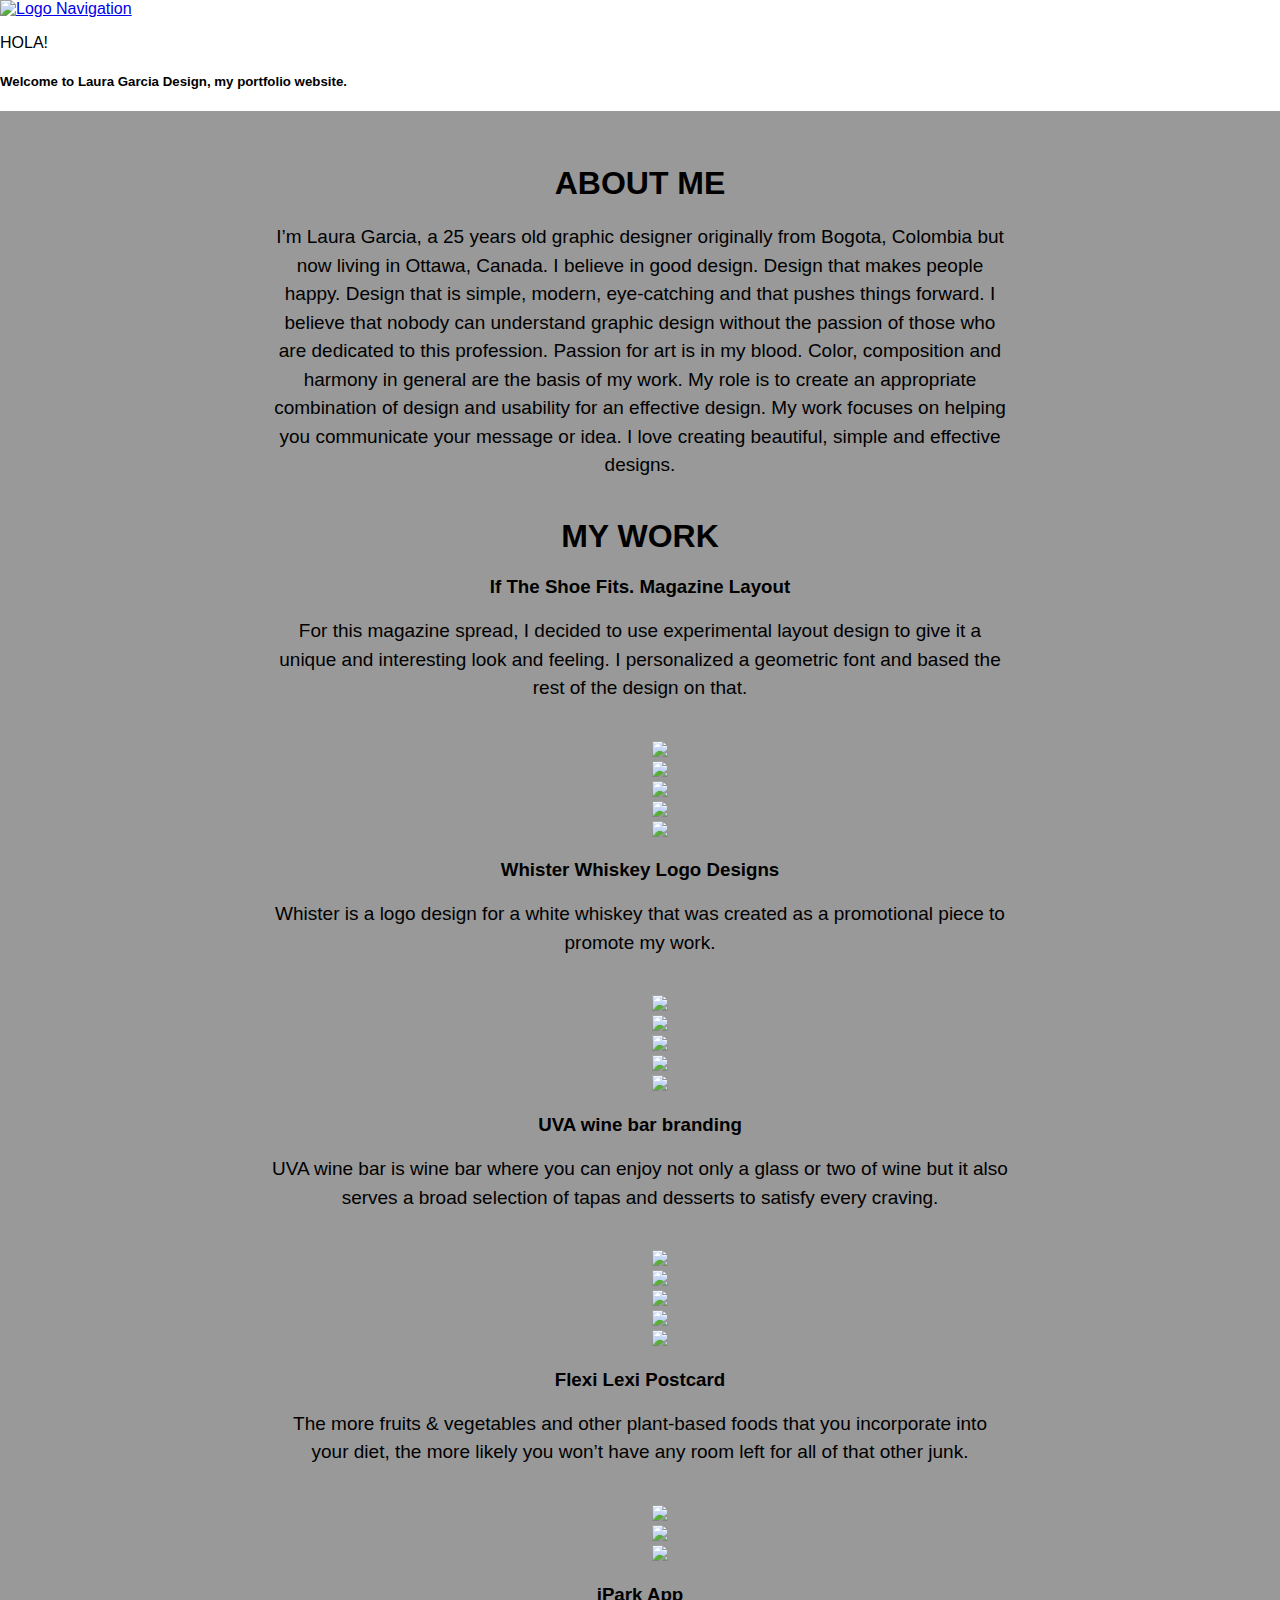
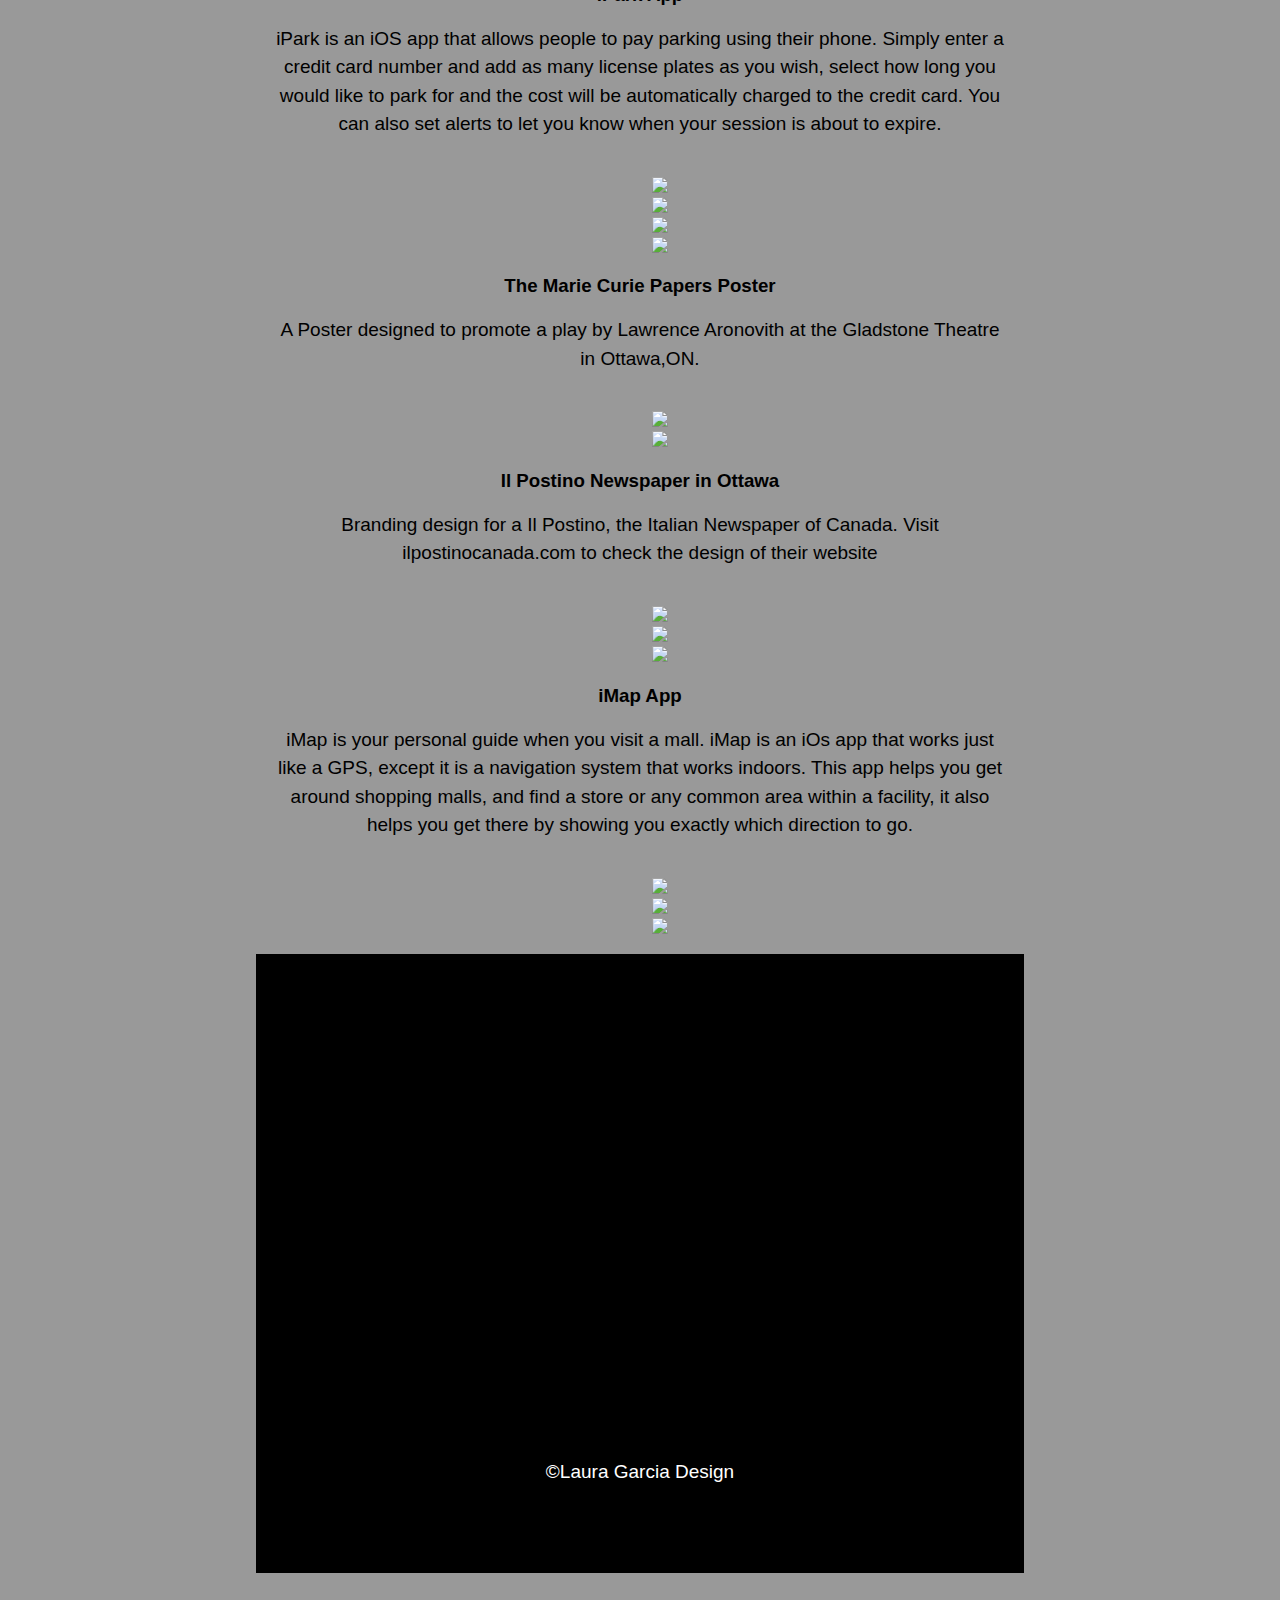
==== commit 0ea93a30: "added/change Facebook page" ====
--- a/index.html
+++ b/index.html
@@ -1,391 +1,246 @@
 <!doctype html>
-<html><head>
-<meta charset="UTF-8">
-	<title>Laura Garcia Design </title>
-	<link href="css/grids.css" rel="stylesheet">
+<html>
+<head>
+	<meta charset="UTF-8">
+	<title>Laura Garcia Design</title>
 	<link href="css/main.css" rel="stylesheet">
-	<link href="css/layout.css" rel="stylesheet">
-	<link href="css/normalize.css" rel="stylesheet">
-	<link href='http://fonts.googleapis.com/css?family=Source+Sans+Pro' rel='stylesheet' type='text/css'>
+	<link rel="stylesheet" href="flexslider/flexslider.css" type="text/css">
+	<meta name="handheldfriendly" content="true">
+		<meta name="mobileoptimized" content="240">
+		<meta name="description" content="Laura Garcia is a graphic designer that creates an appropriate combination of design and usability for an effective design.">
+		<meta name="keywords" content="Lau, Laura Garcia, Laura Natalia Garcia, Graphic Design, Design, Ottawa, Canada, Bogota, Colombia">
+		<meta name="author" content="Laura Garcia">
+		<meta name="dcterms.rightsHolder" content="Laura Garcia">
+		<meta name="ICBM" content="45.4214, -75.6919">
+		<meta name="viewport" content="width=device-width,initial-scale=1">
+		<link rel="author" href="humans.txt" />
+		<link rel="author" href="robots.txt" />
+	<link href='http://fonts.googleapis.com/css?family=Droid+Sans:400,700' rel='stylesheet' type='text/css'>
 	<link href="http://netdna.bootstrapcdn.com/font-awesome/4.2.0/css/font-awesome.css" rel="stylesheet">
-	<meta name="handheldfriendly" content="true">
-	<meta name="mobileoptimized" content="240">
-	<meta name="viewport" content="width=device-width,initial-scale=1">
-	<meta name"description" content="Laura Garcia is a graphic designer that creates an appropriate combination of design and usability for an effective design.">
-	<meta name"keywords" content="Lau, Laura Garcia, Laura Natalia Garcia, Graphic Design, Design, Ottawa, Canada, Bogota, Colombia">
-	<meta name"copyright" content="Copyright 2014 Laura Garcia">
-	<!-- Facebook meta tags -->
-	<meta property="og:type" content"article">
-	<meta property="og:title" content"Laura Garcia · Graphic Designer and Professional Creative · Ottawa, Canada">
-	<meta property="og:description" content"">
-	<meta property="og:site_name" content"Laura Garcia">
-	<meta property="og:url" content"http://laugarcia.info/">
-	<!-- Twitter meta tags -->
-	<meta name="twitter:card" content="gallery">
-	<meta name="twitter:title" content="Laura Garcia · Graphic Designer and Professional Creative · Ottawa, Canada">
-	<meta name="twitter:url" content="http://laugarcia.info">
-	<meta name="twitter:description" content="Laura Garcia is a graphic designer that creates an appropriate combination of design and usability for an effective design.">
-	
+	<link rel="shortcut icon" href="img/logo.png"/>
 </head>
 
 <body>
-<!--////////////////////HEADER///////////////////-->
 
-	<a name="home"></a>
-	<header>
-		<div class="logo slideDown">
-			<a href="index.html"><img src="images/logo.png" alt="Pedro Santos Logo"></a>
-		</div>
-		
-		<a href="#nav" class="nav-btn hide-text">Navigation</a>
-		
-		<nav class="nav nav-top slideDown delayhalf" data-state="collapsed">
-		
+	<section class="top">
+		<div class="nav-logo">
+			<a class="small-logo" href="index.html"><img src="img/logo.svg" alt="Logo Navigation"></a>
 			<ul>
-				<li><a href="#about" class="ease-all">ABOUT ME</a></li>
-				<li><a href="#portfolio" class="ease-all">MY WORK</a></li>
-				<li><a href="#contact" class="ease-all">CONTACT ME</a></li>
-			</ul>
-			
+				<li><a class="nav-btn hide-text" href="#nav">Navigation</a></li>
+			</ul>
+		</div>
+		<nav class="nav nav-top slideDown" data-state="collasped">
+			<ul>
+				<li class="ease-all"><a href="#home">HOME</a></li>
+				<li class="ease-all"><a href="#about">ABOUT ME</a></li>
+				<li class="ease-all"><a href="#portfolio">MY WORK</a></li>
+				<li class="ease-all"><a href="#contact">CONTACT ME</a></li>
+			</ul>	
 		</nav>
-		
-	</header>
-
-	
-<!------------------ Banner ------------------>
-
-	<main>
-		<div class="banner">
-			<h2 class="push-0"><b>Hola!</b></h2>
-			<p>Welcome to <strong>Laura Garcia Design,</strong> my portfolio website.</p>
-			
-		
-			<ul class="arrow">
-				<li><a href="#about" class="ease-all portfolio-animation delayone"><img src="images/down.svg" alt="down arrow"></a></li>
-			</ul>
-			
-		</div>
-		
-		
-<!------------------ About ------------------>
-
-		<div class="about" id="about">
-			
-			<h2 class="push-0"><b>About me</b></h2>
-			
-			<p>I’m Laura Garcia, a 25 years old graphic designer originally from Bogota, Colombia but now living in Ottawa, Canada. I believe in good design. Design that makes people happy. Design that is simple, modern, eye-catching and that pushes things forward. I believe that nobody can understand graphic design without the passion of those who are dedicated to this profession. Passion for art is in my blood. Color, composition and harmony in general are the basis of my work. My role is to create an appropriate combination of design and usability for an effective design. My work focuses on helping you communicate your message or idea. I love creating beautiful, simple and effective designs.</p>
-			
-			<ul class="arrow">
-				<li><a href="#portfolio" class="ease-all"><img src="images/down.svg" alt="down arrow"></a></li>
-			</ul>
-					
-		</div>
-		
-	
-<!------------------ Portfolio ------------------>
-	
-	<div class="portfolio" id="portfolio">
+	</section>
+	
+	<section id="home" class="home">
+		<div class="hola">HOLA!</div>
+		<h5 class="subhead">Welcome to <strong>Laura Garcia Design,</strong> my portfolio website.</h5>
+	</section>
+	
+	<section id="about" class="about grid">
+	<div class="intro">
+		<h1>ABOUT ME</h1>
+		<p>I’m Laura Garcia, a 25 years old graphic designer originally from Bogota, Colombia but now living in Ottawa, Canada. I believe in <b>good design.</b> Design that makes people <b>happy.</b> Design that is <b>simple, modern, eye-catching</b> and that pushes things <b>forward.</b> I believe that nobody can understand graphic design without the passion of those who are dedicated to this profession. Passion for art is in my blood. Color, composition and harmony in general are the basis of my work. My role is to <b>create</b> an appropriate combination of design and <b>usability</b> for an <b>effective design.</b> My work focuses on helping you <b>communicate</b> your <b>message</b> or <b>idea.</b> I love creating <b>beautiful, simple</b> and <b>effective designs.</b></p>
+	</div>
 	
 	 
-		<section id="examples" class="examples-section">
-		<div class="container">
-			<h2>My Work</h2>
-			<h3>Design is not what I see, but what I make others see</h3>
-		
-
-	<div class="container">
-	
-		
-
-		<div id="portfoliolist">
-		
-		
-			<div class="portfolio app" data-cat="app">
-				<div class="portfolio-wrapper">			
-					<img src="img/portfolios/app/1.jpg" alt="" />
-					<div class="label">
-						<div class="label-text">
-							<a class="text-title">Poster Design</a>
-							<span class="text-category">APP</span>
-						</div>
-						<div class="label-bg"></div>
-					</div>
-				</div>
-			</div>
-			
-			<div class="portfolio app" data-cat="app">
-				<div class="portfolio-wrapper">			
-					<img src="img/portfolios/app/1.jpg" alt="" />
-					<div class="label">
-						<div class="label-text">
-							<a class="text-title">Layout Design</a>
-							<span class="text-category">APP</span>
-						</div>
-						<div class="label-bg"></div>
-					</div>
-				</div>
-			</div>
-			
-			<div class="portfolio app" data-cat="app">
-				<div class="portfolio-wrapper">			
-					<img src="img/portfolios/app/1.jpg" alt="" />
-					<div class="label">
-						<div class="label-text">
-							<a class="text-title">Layout Design</a>
-							<span class="text-category">APP</span>
-						</div>
-						<div class="label-bg"></div>
-					</div>
-				</div>
-			</div>
-			
-			<div class="portfolio app" data-cat="app">
-				<div class="portfolio-wrapper">			
-					<img src="img/portfolios/app/1.jpg" alt="" />
-					<div class="label">
-						<div class="label-text">
-							<a class="text-title">Layout Design</a>
-							<span class="text-category">APP</span>
-						</div>
-						<div class="label-bg"></div>
-					</div>
-				</div>
-			</div>
-			
-			<div class="portfolio app" data-cat="app">
-				<div class="portfolio-wrapper">			
-					<img src="img/portfolios/app/1.jpg" alt="" />
-					<div class="label">
-						<div class="label-text">
-							<a class="text-title">Business Cards</a>
-							<span class="text-category">APP</span>
-						</div>
-						<div class="label-bg"></div>
-					</div>
-				</div>
-			</div>
-			
-			<div class="portfolio app" data-cat="app">
-				<div class="portfolio-wrapper">			
-					<img src="img/portfolios/app/1.jpg" alt="" />
-					<div class="label">
-						<div class="label-text">
-							<a class="text-title">Logo Design</a>
-							<span class="text-category">APP</span>
-						</div>
-						<div class="label-bg"></div>
-					</div>
-				</div>
-			</div>
-			
-			<div class="portfolio app" data-cat="app">
-				<div class="portfolio-wrapper">			
-					<img src="img/portfolios/app/1.jpg" alt="" />
-					<div class="label">
-						<div class="label-text">
-							<a class="text-title">Logo Design</a>
-							<span class="text-category">APP</span>
-						</div>
-						<div class="label-bg"></div>
-					</div>
-				</div>
-			</div>
-			
-			<div class="portfolio app" data-cat="app">
-				<div class="portfolio-wrapper">			
-					<img src="img/portfolios/app/1.jpg" alt="" />
-					<div class="label">
-						<div class="label-text">
-							<a class="text-title">Logo Design</a>
-							<span class="text-category">APP</span>
-						</div>
-						<div class="label-bg"></div>
-					</div>
-				</div>
-			</div>
-			
-			<div class="portfolio app" data-cat="app">
-				<div class="portfolio-wrapper">			
-					<img src="img/portfolios/app/1.jpg" alt="" />
-					<div class="label">
-						<div class="label-text">
-							<a class="text-title">App Design</a>
-							<span class="text-category">APP</span>
-						</div>
-						<div class="label-bg"></div>
-					</div>
-				</div>
-			</div>
-			
-			<div class="portfolio app" data-cat="app">
-				<div class="portfolio-wrapper">			
-					<img src="img/portfolios/app/1.jpg" alt="" />
-					<div class="label">
-						<div class="label-text">
-							<a class="text-title">Web Design</a>
-							<span class="text-category">APP</span>
-						</div>
-						<div class="label-bg"></div>
-					</div>
-				</div>
-			</div>
-			
-			<div class="portfolio app" data-cat="app">
-				<div class="portfolio-wrapper">			
-					<img src="img/portfolios/app/1.jpg" alt="" />
-					<div class="label">
-						<div class="label-text">
-							<a class="text-title">Web Design</a>
-							<span class="text-category">APP</span>
-						</div>
-						<div class="label-bg"></div>
-					</div>
-				</div>
-			</div>
-			
-			<div class="portfolio app" data-cat="app">
-				<div class="portfolio-wrapper">			
-					<img src="img/portfolios/app/1.jpg" alt="" />
-					<div class="label">
-						<div class="label-text">
-							<a class="text-title">Pachage Design</a>
-							<span class="text-category">APP</span>
-						</div>
-						<div class="label-bg"></div>
-					</div>
-				</div>
-			</div>
-		
-		
-							
-										
-			
-		</div>
-		
-	</div><!-- container -->
-	
-	
-	
-	
-			
-
-					<ul class="arrow">
-						<li><a href="#contact" class="ease-all portfolio-animation delayone"><img src="images/down.svg" alt="down arrow"></a></li>
-					</ul>
-					
-					
-</div>
-<!------------------ Contact ------------------>
-
-		<div class="contact">
-			<h2 class="push-0" id="contact">Let's work together.</h2>
-			
-			<p>Thanks for your interest in reaching out to me. I’d love to hear from you!</p>
-			<p><b>Email me:</b> lauranataliagv@gmail.com</p>
-			
-				<ul class="arrow">
-					<li><a href="#home" class="ease-all"><img src="images/up.svg" alt="up arrow"></a></li>
-				</ul>
-			
-
-		</div>	
-		
-		
-<!-----------Social Media ------------------>
-
-
-<footer class="footer section-dark island-double">
-<div class="section-medium island-half">
-			
-			
-			<ul class="social grid">
-				<li class="unit unit-s-1-3 unit-m-1-4 unit-l-1-4 text-left">
-					<a class="ease-all" href="https://www.behance.net/lauranatala897">
-						<i class="fa fa-behance"></i>
-					</a>	
-				
-					<a class="ease-all" href="https://twitter.com/lauranataliagv">
-						<i class="fa fa-twitter"></i>
-					</a>	
-			
-					<a class="ease-all" href="https://www.facebook.com/lola.garcia.125">
-						<i class="fa fa-facebook"></i>
-					</a>	
-				</li>
-					
-				
-				<li class="unit unit-s-2-3 unit-m-3-4 unit-l-3-4 text-right">
-					<p class="copyright">© Laura Garcia Design</p>
-				</li>
-				
-			</ul>		
-		</div>
-		
+	<section id="portfolio" class="portfolio grid">
+		<h1>MY WORK</h1>
+		<div class="flexslider unit unit-s-1 unit-m-1-2 unit-l-1-4">
+			<div class="photo-caption">
+				<h3>If The Shoe Fits. Magazine Layout</h3>
+				<p>For this magazine spread, I decided to use experimental layout design to give it a unique and interesting look and feeling. I personalized a geometric font and based the rest of the design on that.</p>
+			</div>
+  			<ul class="slides">
+				<li>
+					<img src="img/img-1.png">
+				</li>
+				<li>
+					<img src="img/img-2.png">
+				</li>
+				<li>
+					<img src="img/img-3.png">
+				</li>
+				<li>
+					<img src="img/img-4.png">
+				</li>
+				<li>
+					<img src="img/img-5.png">
+				</li>
+			</ul>
+		</div>
+		<div class="flexslider unit unit-s-1 unit-m-1-2 unit-l-1-4">
+			<div class="photo-caption">
+				<h3>Whister Whiskey Logo Designs</h3>
+				<p>Whister is a logo design for a white whiskey that was created as a promotional piece to promote my work.</p>
+			</div>
+  			<ul class="slides">
+				<li>
+					<img src="img/img-9.png">
+				</li>
+				<li>
+					<img src="img/img-10.png">
+				</li>
+				<li>
+					<img src="img/img-11.png">
+				</li>
+				<li>
+					<img src="img/img-12.png">
+				</li>
+				<li>
+					<img src="img/img-13.png">
+				</li>
+			</ul>
+		</div>
+		<div class="flexslider unit unit-s-1 unit-m-1-2 unit-l-1-4">
+			<div class="photo-caption">
+			<h3>UVA wine bar branding</h3>
+				<p>UVA wine bar is wine bar where you can enjoy not only a glass or two of wine but it also serves a broad selection of tapas and desserts to satisfy every craving.</p>
+			</div>
+  			<ul class="slides">
+				<li>
+					<img src="img/img-14.png">
+				</li>
+				<li>
+					<img src="img/img-15.png">
+				</li>
+				<li>
+					<img src="img/img-16.png">
+				</li>
+				<li>
+					<img src="img/img-17.png">
+				</li>
+				<li>
+					<img src="img/img-18.png">
+				</li>
+			</ul>
+		</div>
+		<div class="flexslider unit unit-s-1 unit-m-1-2 unit-l-1-4">
+			<div class="photo-caption">
+				<h3>Flexi Lexi Postcard</h3>
+				<p>The more fruits & vegetables and other plant-based foods that you incorporate into your diet, the more likely you won’t have any room left for all of that other junk.</p>
+			</div>
+  			<ul class="slides">
+				<li>
+					<img src="img/img-19.png">
+				</li>
+				<li>
+					<img src="img/img-20.png">
+				</li>
+				<li>
+					<img src="img/img-21.png">
+				</li>
+			</ul>
+		</div>
+		<div class="flexslider unit unit-s-1 unit-m-1-2 unit-l-1-4">
+			<div class="photo-caption">
+				<h3>iPark App</h3>
+				<p>iPark is an iOS app that allows people to pay parking using their phone. Simply enter a credit card number and add as many license plates as you wish, select how long you would like to park for and the cost will be automatically charged to the credit card. You can also set alerts to let you know when your session is about to expire.</p>
+			</div>
+  			<ul class="slides">
+				<li>
+					<img src="img/img-22.png">
+				</li>
+				<li>
+					<img src="img/img-23.png">
+				</li>
+				<li>
+					<img src="img/img-24.png">
+				</li>
+				<li>
+					<img src="img/img-25.png">
+				</li>
+			</ul>
+		</div>
+		<div class="flexslider unit unit-s-1 unit-m-1-2 unit-l-1-4">
+			<div class="photo-caption">
+				<h3>The Marie Curie Papers Poster</h3>
+				<p>A Poster designed to promote a play by Lawrence Aronovith at the Gladstone Theatre in Ottawa,ON.</p>
+			</div>
+  			<ul class="slides">
+				<li>
+					<img src="img/img-26.png">
+				</li>
+				<li>
+					<img src="img/img-27.png">
+				</li>
+			</ul>
+		</div>
+		<div class="flexslider unit unit-s-1 unit-m-1-2 unit-l-1-4">
+			<div class="photo-caption">
+				<h3>Il Postino Newspaper in Ottawa</h3>
+				<p>Branding design for a Il Postino, the Italian Newspaper of Canada. Visit ilpostinocanada.com to check the design of their website</p>
+			</div>
+  			<ul class="slides">
+				<li>
+					<img src="img/img-30.png">
+				</li>
+				<li>
+					<img src="img/img-29.png">
+				</li>
+				<li>
+					<img src="img/img-28.png">
+				</li>
+			</ul>
+		</div>
+		<div class="flexslider unit unit-s-1 unit-m-1-2 unit-l-1-4">
+			<div class="photo-caption">
+				<h3>iMap App</h3>
+				<p>iMap is your personal guide when you visit a mall. iMap is an iOs app that works just like a GPS, except it is a navigation system that works indoors. This app helps you get around shopping malls, and find a store or any common area within a facility, it also helps you get there by showing you exactly which direction to go.</p>
+			</div>
+  			<ul class="slides">
+				<li>
+					<img src="img/img-31.png">
+				</li>
+				<li>
+					<img src="img/img-32.png">
+				</li>
+				<li>
+					<img src="img/img-33.png">
+				</li>
+			</ul>
+		</div>
+	</section>
+	
+	<footer id="contact" class="contact">
+		<div>
+			<h1>LET'S WORK TOGETHER!</h1>
+			<h4>Thanks for your interest. I’d love to hear from you!</h4>
+			<h4><b>Email me:</b> lauranataliagv@gmail.com</h4>
+			<ul class="social">
+				<li><a href="https://https://www.facebook.com/LauraGGraphicDesign"><i class="fa fa-facebook"></i><span class="hide-text">Facebook</span></a></li>
+				<li><a href="https://twitter.com/lauranataliagv"><i class="fa fa-twitter"></i><span class="hide-text">Twitter</span></a></li>
+				<li><a href="https://www.behance.net/lauranatala897"><i class="fa fa-behance"></i><span class="hide-text">Twitter</span></a></li>
+			</ul>
+		</div>
+			<p>©Laura Garcia Design</p> 
 	</footer>
-
-
-	
-	<script type="text/javascript" src="js/jquery-1.10.1.min.js"></script>
+	
+	<script src="http://code.jquery.com/jquery-2.1.1.min.js"></script>
 	<script src="js/jquery.scrollTo.min.js"></script>
+	<script src="js/jquery.localScroll.min.js"></script>
+	<script src="js/waypoints.min.js"></script>
+	<script src="js/main.js"></script>
+	<script src="https://ajax.googleapis.com/ajax/libs/jquery/1.6.2/jquery.min.js"></script>
+	<script src="flexslider/jquery.flexslider.js"></script>
+	<script type="text/javascript">
+		$(window).load(function() {
+			$('.flexslider').flexslider({
+			animation: "slide",
+			smoothHeight: "true",
+			touch: "true",
+			keyboard: "true",
+			});
+		});
+	</script>
 	<script src="js/nav.js"></script>
-	<script src="js/main.js"></script>
-	
-	
-	<script type="text/javascript" src="//ajax.googleapis.com/ajax/libs/jquery/1.9.1/jquery.min.js"></script>
-	<script type="text/javascript" src="js/jquery.easing.min.js"></script>	
-	<script type="text/javascript" src="js/jquery.mixitup.min.js"></script>
-	<script type="text/javascript" src="http://www.queness.com/js/bsa.js"></script>
-	<script type="text/javascript">
-	$(function () {
-		
-		var filterList = {
-		
-			init: function () {
-			
-				// MixItUp plugin
-				// http://mixitup.io
-				$('#portfoliolist').mixitup({
-					targetSelector: '.portfolio',
-					filterSelector: '.filter',
-					effects: ['fade'],
-					easing: 'snap',
-					// call the hover effect
-					onMixEnd: filterList.hoverEffect()
-				});				
-			
-			},
-			
-			hoverEffect: function () {
-			
-				// Simple parallax effect
-				$('#portfoliolist .portfolio').hover(
-					function () {
-						$(this).find('.label').stop().animate({bottom: 0}, 200, 'easeOutQuad');
-						$(this).find('img').stop().animate({top: -30}, 500, 'easeOutQuad');				
-					},
-					function () {
-						$(this).find('.label').stop().animate({bottom: -40}, 200, 'easeInQuad');
-						$(this).find('img').stop().animate({top: 0}, 300, 'easeOutQuad');								
-					}		
-				);				
-			
-			}
-
-		};
-		
-		// Run the show!
-		filterList.init();
-		
-		
-	});	
-	</script>
-	
-
-
-
-
-
-
 
 </body>
-</html>+</html>
--- a/css/main.css
+++ b/css/main.css
@@ -1,11 +1,10 @@
-@charset "UTF-8";
-/* CSS Document */
-
 @-moz-viewport { width: device-width; scale: 1; }
 @-ms-viewport { width: device-width; scale: 1; }
 @-o-viewport { width: device-width; scale: 1; }
 @-webkit-viewport { width: device-width; scale: 1; }
 @viewport { width: device-width; scale: 1; }
+
+
 
 *, *:before, *:after {
     -moz-box-sizing: border-box;
@@ -19,6 +18,7 @@
     -webkit-text-size-adjust: 100%;
     text-size-adjust: 100%;
 	font-family: 'Source Sans Pro', sans-serif;
+	
 }
 
 
@@ -39,18 +39,17 @@
 }
 
 h3{ 
-	text-align: center
+	text-align: center;
 }
 
 p {
 	font-size: 1rem;
 	font-weight: 300;
 	line-height: 150%;
-}
-
-.copyright{
-	padding-right: 4rem;
-}
+	padding-left: 1rem;
+	padding-right: 1rem;
+}
+
 
 ul{
 		list-style-type: none;
@@ -58,10 +57,10 @@
 
 /* ======= HEADER SECTION ======= */
 
-header {
-	padding: 0 0 0;
+header{
+	padding: 2px 1px 2px;
 	height: 100%;
-	background-color:#333;
+	background-color:#000000;
 }
 
 .logo img {
@@ -70,7 +69,6 @@
 	margin-top: 1.5rem;
 	float:left;
 	width: 200px;
-	/*position: absolute;*/
 }
 
 .clear { 
@@ -80,23 +78,34 @@
 
 /* ======= BANNER ======= */
 .banner{
-	padding-top:17rem;
-	padding-bottom: 18rem;
-	background-color: #545454;
+	padding-top:12rem;
+	padding-bottom: 11rem;
+	background-color: transparent;
 	text-align:center;
 	background-image: url(../images/bg1.jpg);
 }
 
+.banner h2{
+	font-size:60px;
+	padding-top:2rem;
+	padding-bottom: 2rem;
+}
+
+.banner p{
+	font-size:22px;
+	color:#FFFFFF;
+}
+
 
 /* ======= ABOUT ======= */
 
 .about{
-	padding-top:3rem;
-	padding-bottom: 4rem;
+	padding-top:7rem;
+	padding-bottom: 6rem;
 	background-color: #999;
 	text-align:center;
-	background-image: url(../images/bg10.jpg); 
-	padding: 6rem 0%;
+	background-image: url(../images/bg10.jpg);
+	padding: 2rem 0%;
 }
 
 .about h2 {
@@ -106,49 +115,65 @@
 }
 
 .about h2{
-	color: #fff;
+	color: #000000;
+	margin-bottom: 1em;
+	margin-top: 3em;
+	
 }
 
 .about p{
+	margin-bottom: 2em;
+	font-size:19px;
 	color:#000000;
 }
 
 
-/* ======= PORTFOLIO ======= */
-
-	.portfolio{
-		background-image: url(../images/bg2.jpg);
-		padding-top: 5rem;
-	}
-	
-	.example-image-link{
-		width:50%;
-		display: block;
-		
-	}
-	
-	.example-image{
-		width: 50%;
-		display: block;
-	}
-	
-
-
-/* ======= CONTACT ======= */
+/* PORTFOLIO */
+
+.container{
+	padding-top:1rem;
+	padding-bottom: 1rem;
+}
+
+.container p{
+	padding-top: 2rem;
+	padding-bottom: 1rem;
+	text-align:center;
+	font-size:19px;
+	color:#000000;
+}
+
+/* CONTACT */
 
 .contact{
-	padding-top:15rem;
-	padding-bottom: 14rem;
-	background-color: #FFFFFF;
+	padding-top:3rem;
+	padding-bottom: 3rem;
+	background-color: #000000;
 	background-image: url(../images/bg7.jpg);
 	text-align: center;
 }
 
+.contact h2{
+	line-height: 100%;
+	padding-top:1rem;
+	padding-bottom: 3rem;
+}
+
+.contact p{
+	text-align: center;
+	font-size:19px;
+	color:#FFFFFF;
+}
+
+.arrow {
+	color: #FFFFFF;
+	
+}
 
 .footer{
 	display:block;
 }
-/* ======= TRANSITIONS =======*/
+/* TRANSITIONS */
 
 .ease-all{
 	-webkit-transition: all 350ms ease-in-out;
@@ -165,7 +190,7 @@
 	display: block;
 }
 
-*/
+
 .ease-all{
 	-webkit-transition: all 350ms ease-in-out;
 	-moz-transition: all 350ms ease-in-out;
@@ -181,12 +206,10 @@
 	display: block;
 }
 
-.fade-banner p {
-	animation-delay: 500ms;
-}
-
-
-/* ======= NAVIGATION STYLES ======= */
+
+
+
+/*  NAVIGATION STYLES  */
 .nav-btn,
 .nav-btn:link,
 .nav-btn:visited{
@@ -203,7 +226,7 @@
 .nav-btn:hover,
 .nav-btn:focus,
 .nav-btn:active{
-	background-color: 33f5ec;
+	background-color: #33F5E6;
 }
 
 .nav a, 
@@ -216,7 +239,7 @@
 	font-weight: 400;
 	font-size: 0.9rem;
 	text-decoration: none;
-	background-color: none;
+	background-color: transparent;
 	border-top: 1px solid #fff;
 }
 
@@ -224,11 +247,11 @@
 .nav a:focus,
 .nav a:active{
 	border-radius: 5px;
-	color: #33f5ec;
+	color: #FFC5F2;
 }
 
 .nav-btn[data-state="active"] {
-	background: #33f5ec url('../images/nav-close.svg') no-repeat center center;
+	background: #FFFFFF url('../images/nav-close.svg') no-repeat center center;
 }
 
 .nav-top{
@@ -248,17 +271,13 @@
 
 .arrow{
 	margin: 0;
-	padding: 0;
+	padding: 3rem;
 	text-align: center;
 	
 }
 
-/* -------------Social media ------------*/
-
-
-
-
-/* ======= RESPONSIVE - TABLET SCREEN ======= */
+
+/* RESPONSIVE - TABLET SCREEN  */
 
 @media only screen and (min-width:35em) {
 	.banner{
@@ -302,12 +321,11 @@
 	.nav a:link,
 	.nav a:visited{
 		display: block;
-		padding: 1rem;
+		padding: 0.5rem;
 		text-align:center;
-		color: #.feature img{;
+		color: #FFFFFF;
 		float:right;
-		width: 50%;
-		margin: 0 0 2rem 1rem;
+		margin: 0 0 1rem 1rem;
 	}
 	
 	
@@ -342,7 +360,7 @@
 	}
 	
 	.nav {
-		background-color: none;
+		background-color: transparent;
 		text-align:center;
 	}
 	
@@ -366,9 +384,13 @@
 		clear: both ;
 	}
 	
-	
-}
-/* ---------- Transitions ------------------------------------------------------------------ */
+	.copyright{
+	padding-right: 4rem;
+}
+	
+	
+}
+/*  Transitions */
 
 .ease-all {
 	-webkit-transition: all 450ms ease-in-out;
@@ -380,28 +402,41 @@
 
 .social {
 		padding: 0%;
-		padding-left: 5%;
-}
-
-.social li a,
-.social li a:link,
-.social li a:visited {
-	
-	font-size: 40px;
-}
-	
-.social li a:hover,
-.social li a:active,
-.social li a:focus {
-	color: #33f5ec;
-	
-}
-
-@media only screen and (max-width: 30em) {
-
-	.social li a,
-	.social li a:link,
-	.social li a:visited {
+		text-align:center;
+}
+
+.copyright {
+		text-align: center;
+	}
+
+.social a,
+.social a:link,
+.social a:visited {
+	color: #000000;
+	font-size: 30px;
+	text-decoration: none;
+}
+	
+.social a:hover,
+.social a:active,
+.social a:focus {
+	color: #FF00E5;
+	
+}
+
+@media only screen and (min-width: 30em) {
+
+	.social {
+		text-align: left;
+	}
+	
+	.copyright {
+		text-align: right;
+	}
+
+	.social a,
+	.social a:link,
+	.social a:visited {
     	height: 60px;
 		width: 60px;
 		font-size: 27px;
@@ -410,22 +445,3 @@
 
 }
 
-/* ---------- Section Styles --------------------------------------------------------------- */
-/* Pink */
-.section-dark {
-	
-	opacity: 0.9;
-}
-/* red */
-.section-medium {
-	
-}
-/* Hola esta localizado */
-.section-light {
-	height: 43rem;
-	padding-top: 20rem;
-}
-
-.text-right{
-	text-align: right;
-}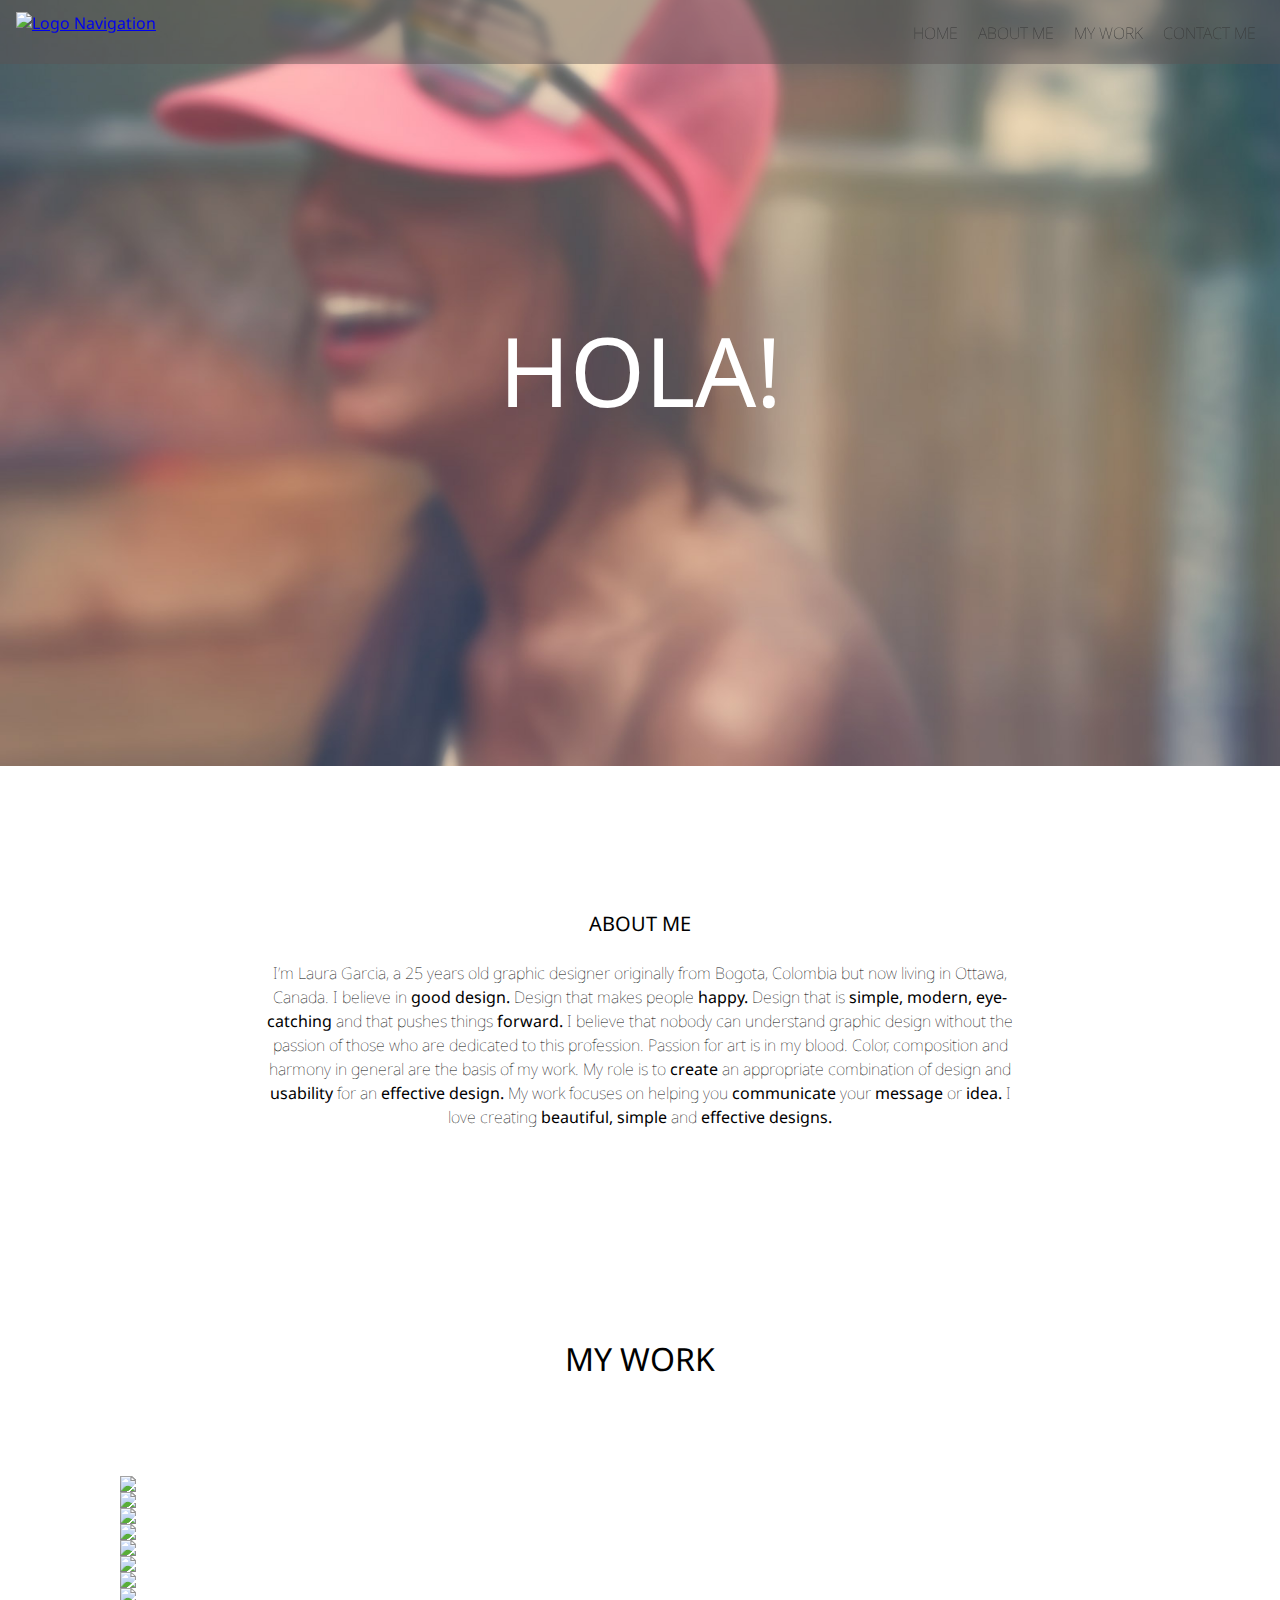
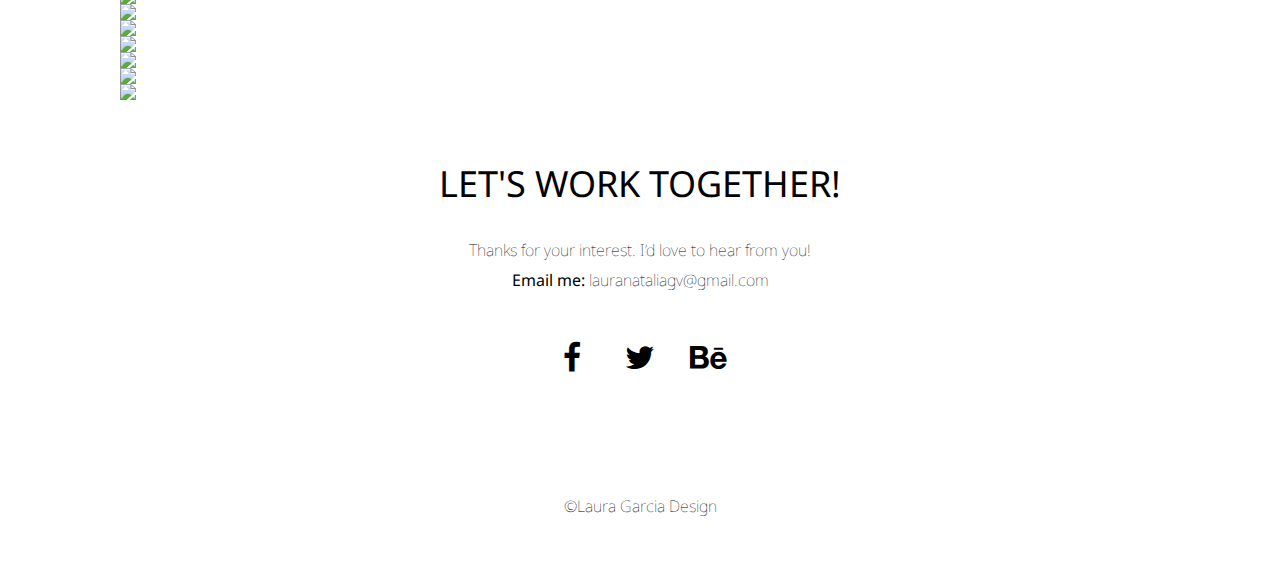
==== commit a72e46a0: "added content" ====
--- a/index.html
+++ b/index.html
@@ -50,6 +50,7 @@
 		<p>I’m Laura Garcia, a 25 years old graphic designer originally from Bogota, Colombia but now living in Ottawa, Canada. I believe in <b>good design.</b> Design that makes people <b>happy.</b> Design that is <b>simple, modern, eye-catching</b> and that pushes things <b>forward.</b> I believe that nobody can understand graphic design without the passion of those who are dedicated to this profession. Passion for art is in my blood. Color, composition and harmony in general are the basis of my work. My role is to <b>create</b> an appropriate combination of design and <b>usability</b> for an <b>effective design.</b> My work focuses on helping you <b>communicate</b> your <b>message</b> or <b>idea.</b> I love creating <b>beautiful, simple</b> and <b>effective designs.</b></p>
 	</div>
 	
+	
 	 
 	<section id="portfolio" class="portfolio grid">
 		<h1>MY WORK</h1>
@@ -142,7 +143,7 @@
 		<div class="flexslider unit unit-s-1 unit-m-1-2 unit-l-1-4">
 			<div class="photo-caption">
 				<h3>iPark App</h3>
-				<p>iPark is an iOS app that allows people to pay parking using their phone. Simply enter a credit card number and add as many license plates as you wish, select how long you would like to park for and the cost will be automatically charged to the credit card. You can also set alerts to let you know when your session is about to expire.</p>
+				<p>iPark is an iOS app that allows people to pay parking using their phone. Enter a credit card number, add as many license plates as you wish and select how long you would like to park for.</p>
 			</div>
   			<ul class="slides">
 				<li>
@@ -193,7 +194,7 @@
 		<div class="flexslider unit unit-s-1 unit-m-1-2 unit-l-1-4">
 			<div class="photo-caption">
 				<h3>iMap App</h3>
-				<p>iMap is your personal guide when you visit a mall. iMap is an iOs app that works just like a GPS, except it is a navigation system that works indoors. This app helps you get around shopping malls, and find a store or any common area within a facility, it also helps you get there by showing you exactly which direction to go.</p>
+				<p>iMap is your personal guide when you visit any building. iMap is a navigation system that works indoors. This app helps you get around and find any common area within a facility.</p>
 			</div>
   			<ul class="slides">
 				<li>
@@ -204,6 +205,119 @@
 				</li>
 				<li>
 					<img src="img/img-33.png">
+				</li>
+			</ul>
+		</div>
+		<div class="flexslider unit unit-s-1 unit-m-1-2 unit-l-1-4">
+			<div class="photo-caption">
+				<h3>WWF Booklet Design</h3>
+				<p>This project was a booklet design for WWF Canada. The work was to adhere to WWF branding and colours and to use good typographic layout that appeal to the reader.</p>
+			</div>
+  			<ul class="slides">
+				<li>
+					<img src="img/img-40.png">
+				</li>
+				<li>
+					<img src="img/img-35.png">
+				</li>
+				<li>
+					<img src="img/img-36.png">
+				</li>
+				<li>
+					<img src="img/img-37.png">
+				</li>
+				<li>
+					<img src="img/img-38.png">
+				</li>
+				<li>
+					<img src="img/img-39.png">
+				</li>
+				<li>
+					<img src="img/img-41.png">
+				</li>
+				<li>
+					<img src="img/img-34.png">
+				</li>
+			</ul>
+		</div>
+		<div class="flexslider unit unit-s-1 unit-m-1-2 unit-l-1-4">
+			<div class="photo-caption">
+				<h3>Cirque du Soleil Annual Report</h3>
+				<p>Annual report booklet design for Cirque du Soleil. I created this design taking into account the relationship between colour, form and space, as well as structure, hierarchy and typography.</p>
+			</div>
+  			<ul class="slides">
+				<li>
+					<img src="img/img-55.png">
+				</li>
+				<li>
+					<img src="img/img-54.png">
+				</li>
+				<li>
+					<img src="img/img-44.png">
+				</li>
+				<li>
+					<img src="img/img-45.png">
+				</li>
+				<li>
+					<img src="img/img-46.png">
+				</li>
+				<li>
+					<img src="img/img-47.png">
+				</li>
+				<li>
+					<img src="img/img-48.png">
+				</li>
+				<li>
+					<img src="img/img-49.png">
+				</li>
+				<li>
+					<img src="img/img-50.png">
+				</li>
+				<li>
+					<img src="img/img-51.png">
+				</li>
+				<li>
+					<img src="img/img-52.png">
+				</li>
+				<li>
+					<img src="img/img-53.png">
+				</li>
+				<li>
+					<img src="img/img-43.png">
+				</li>
+				<li>
+					<img src="img/img-42.png">
+				</li>
+			</ul>
+		</div>
+		<div class="flexslider unit unit-s-1 unit-m-1-2 unit-l-1-4">
+			<div class="photo-caption">
+				<h3>Yoga Social Poster Design</h3>
+				<p>Poster design for the first annual Yoga Social event at two-six{ate} restaurant in Ottawa, On.</p>
+			</div>
+  			<ul class="slides">
+				<li>
+					<img src="img/img-57.png">
+				</li>
+				<li>
+					<img src="img/img-56.png">
+				</li>
+			</ul>
+		</div>
+		<div class="flexslider unit unit-s-1 unit-m-1-2 unit-l-1-4">
+			<div class="photo-caption">
+				<h3>Crasg into me Baby Magazine Layout</h3>
+				<p>Crash into me baby, American Implicit music censorship 4 page article.</p>
+			</div>
+  			<ul class="slides">
+				<li>
+					<img src="img/img-8.png">
+				</li>
+				<li>
+					<img src="img/img-7.png">
+				</li>
+				<li>
+					<img src="img/img-6.png">
 				</li>
 			</ul>
 		</div>
@@ -215,7 +329,7 @@
 			<h4>Thanks for your interest. I’d love to hear from you!</h4>
 			<h4><b>Email me:</b> lauranataliagv@gmail.com</h4>
 			<ul class="social">
-				<li><a href="https://https://www.facebook.com/LauraGGraphicDesign"><i class="fa fa-facebook"></i><span class="hide-text">Facebook</span></a></li>
+				<li><a href="https://www.facebook.com/LauraGGraphicDesign"><i class="fa fa-facebook"></i><span class="hide-text">Facebook</span></a></li>
 				<li><a href="https://twitter.com/lauranataliagv"><i class="fa fa-twitter"></i><span class="hide-text">Twitter</span></a></li>
 				<li><a href="https://www.behance.net/lauranatala897"><i class="fa fa-behance"></i><span class="hide-text">Twitter</span></a></li>
 			</ul>
--- a/css/main.css
+++ b/css/main.css
@@ -1,447 +1,561 @@
-@-moz-viewport { width: device-width; scale: 1; }
-@-ms-viewport { width: device-width; scale: 1; }
-@-o-viewport { width: device-width; scale: 1; }
-@-webkit-viewport { width: device-width; scale: 1; }
-@viewport { width: device-width; scale: 1; }
-
-
-
-*, *:before, *:after {
-    -moz-box-sizing: border-box;
-	-webkit-box-sizing: border-box;
-	box-sizing: border-box;
-}
-
-html {
+@-moz-viewport { width: device-width; scale: 1;}
+@-ms-viewport { width: device-width; scale: 1;}
+@-webkit-viewport { width: device-width; scale: 1;}
+@-o-viewport { width: device-width; scale: 1;}
+@viewport { width: device-width; scale: 1;}
+
+html{
 	-moz-text-size-adjust: 100%;
-    -ms-text-size-adjust: 100%;
-    -webkit-text-size-adjust: 100%;
-    text-size-adjust: 100%;
-	font-family: 'Source Sans Pro', sans-serif;
-	
-}
-
-
-html, body{
-	font-family: 'Source Sans Pro', sans-serif;
+	-ms-text-size-adjust: 100%;
+	-webkit-text-size-adjust: 100%;
+	-o-text-size-adjust: 100%;
+	text-size-adjust: 100%;
+	font-family: 'Droid Sans', sans-serif;
+}
+
+body {
 	margin: 0;
+}
+
+h1, h2, h3, h4, h5, h6,
+p, ul, ol, dl, dd, figure,
+blockquote, details, hr,
+fieldset, pre, table {
+  margin: 0;
+  font-weight: 100;
+}
+
+ul {
+	list-style-type:none;
 	padding: 0;
-	width: 100%;
 }
 
 img {
-	width: auto;
-}
-
-h2{
-	text-align:center;
-	color: #fff;
-}
-
-h3{ 
-	text-align: center;
-}
-
-p {
-	font-size: 1rem;
-	font-weight: 300;
-	line-height: 150%;
-	padding-left: 1rem;
-	padding-right: 1rem;
-}
-
-
-ul{
-		list-style-type: none;
-	}
-
-/* ======= HEADER SECTION ======= */
-
-header{
-	padding: 2px 1px 2px;
-	height: 100%;
-	background-color:#000000;
-}
-
-.logo img {
-	padding-top: 1rem;
-	margin-left: 5%;
-	margin-top: 1.5rem;
-	float:left;
+	width: 100%;
+}
+
+.error {
+	text-align: center;
+	background: transparent  url('../img/other-8.png') no-repeat center top;
+	background-size: cover;
+	display: block;
+	margin: auto;
+	padding: 10em 0;
+}
+
+.error h1 {
+	font-weight: 100; 
+	font-size: 5em;
+}
+
+.error h2,
+.error p {
+	font-weight: 200;
+	background-color: rgba(255,255,255,.75);
+	padding-top: 1em;
+}
+
+.error p {
+	font-size: 1em;
+	padding-bottom: 1em;
+}
+
+.error a:visited {
+	color: rgba(0,0,0,1.00);
+}
+
+.error a:hover {
+	color: rgba(0,0,0,.5);
+}
+
+/*-------------------------LOGO SECTION-------------------------*/
+
+.nav-logo {
+	position: fixed;
+	background-color: rgba(90, 82, 82, 0.45);
+	width: 100%;
+	height: 4em;
+	z-index: 200;
+}
+
+.nav-logo img {
 	width: 200px;
-}
-
-.clear { 
-	clear: both ;
-}
-
-
-/* ======= BANNER ======= */
-.banner{
-	padding-top:12rem;
-	padding-bottom: 11rem;
-	background-color: transparent;
-	text-align:center;
-	background-image: url(../images/bg1.jpg);
-}
-
-.banner h2{
-	font-size:60px;
-	padding-top:2rem;
-	padding-bottom: 2rem;
-}
-
-.banner p{
-	font-size:22px;
-	color:#FFFFFF;
-}
-
-
-/* ======= ABOUT ======= */
-
-.about{
-	padding-top:7rem;
-	padding-bottom: 6rem;
-	background-color: #999;
-	text-align:center;
-	background-image: url(../images/bg10.jpg);
-	padding: 2rem 0%;
-}
-
-.about h2 {
-	width: 70%;
-	margin-left:auto;
-	margin-right:auto;
-}
-
-.about h2{
-	color: #000000;
-	margin-bottom: 1em;
-	margin-top: 3em;
-	
-}
-
-.about p{
-	margin-bottom: 2em;
-	font-size:19px;
-	color:#000000;
-}
-
-
-/* PORTFOLIO */
-
-.container{
-	padding-top:1rem;
-	padding-bottom: 1rem;
-}
-
-.container p{
-	padding-top: 2rem;
-	padding-bottom: 1rem;
-	text-align:center;
-	font-size:19px;
-	color:#000000;
-}
-
-/* CONTACT */
-
-.contact{
-	padding-top:3rem;
-	padding-bottom: 3rem;
-	background-color: #000000;
-	background-image: url(../images/bg7.jpg);
-	text-align: center;
-}
-
-.contact h2{
-	line-height: 100%;
-	padding-top:1rem;
-	padding-bottom: 3rem;
-}
-
-.contact p{
-	text-align: center;
-	font-size:19px;
-	color:#FFFFFF;
-}
-
-.arrow {
-	color: #FFFFFF;
-	
-}
-
-.footer{
-	display:block;
-}
-/* TRANSITIONS */
-
-.ease-all{
-	-webkit-transition: all 350ms ease-in-out;
-	-moz-transition: all 350ms ease-in-out;
-	-ms-transition: all 350ms ease-in-out;
-	-o-transition: all 350ms ease-in-out;
-	transition: all 350ms ease-in-out;
+	padding: .75em 0 0 1em;
+}
+
+.nav-logo img:hover {
+	opacity: .25;
+}
+
+/*-------------------------NAVIGATION SECTION-------------------------*/
+
+.nav {
+	margin: 0;
+	width: 100%;
+	position: fixed;
+	z-index: 200;
+}
+
+.nav-btn,
+.nav-btn:link,
+.nav-btn:visited {
+	position: fixed;
+	top: 0px;
+	right: 0px;
+	height: 60px;
+	width: 60px;
+	background: rgba(0,0,0,0) url('../img/nav-icon.svg') no-repeat right center;
+}
+
+.nav-btn:hover,
+.nav-btn:active {
+	opacity: .5;
+}
+
+.nav a,
+.nav a:link,
+.nav a:visited {
+	display: block;
+	text-align: center;
+	padding: 1em;
+	top: 2em;
+	color: #363636; /*color de la font en navigacion de movil */
+	text-decoration: none;
+	border: none;
+	background-color: rgba(255,255,255,.75);
+	transition: color 300ms ease-in;
+	-moz-transition: color 300ms ease-in;
+	-webkit-transition: color 300ms ease-in;
+	-o-transition: color 300ms ease-in;
+	transition: background-color 300ms ease-in;
+	-moz-transition: background-color 300ms ease-in;
+	-webkit-transition: background-color 300ms ease-in;
+	-o-transition: background-color 300ms ease-in;
+}
+
+.nav a:hover,
+.nav a:active {
+	color: rgba(255,255,255,1.00);
+	background-color: rgba(0,0,0,.5);
+}
+
+.nav-top {
+	display: none;
+	top: 4em;
+}
+
+.nav-top[data-state="expanded"] {
+	display: block;
 }
 
 .hide-text {
+	display: block;
 	text-indent: 100%;
 	white-space: nowrap;
 	overflow: hidden;
+}
+
+/*-------------------------HOME SECTION-------------------------*/
+
+.hola {
+	font-size: 6em;
+	color: #FFFFFF;
+}
+
+
+.home {
+	text-align: center;
+	background: transparent url('../img/bg1.jpg') no-repeat center center;
+	background-size: cover;
+	padding: 12em 0;
+}
+
+.main-logo {
+	width: 225px;
+	opacity: 0;
+}
+
+.js-main-logo-fade {
+	-webkit-animation: main-logo-fade 3s linear forwards;
+	-moz-animation: main-logo-fade 3s linear forwards;
+	-ms-animation: main-logo-fade 3s linear forwards;
+	-o-animation: main-logo-fade 3s linear forwards;
+	animation: main-logo-fade 3s linear forwards;
+}
+
+@-webkit-keyframes main-logo-fade {
+	0% {
+		opacity: 0;
+	}
+	100% {
+		opacity: 1;
+	}
+}
+
+@-moz-keyframes main-logo-fade {
+	0% {
+		opacity: 0;
+	}
+	100% {
+		opacity: 1;
+	}
+}
+
+@-ms-keyframes main-logo-fade {
+	0% {
+		opacity: 0;
+	}
+	100% {
+		opacity: 1;
+	}
+}
+
+@-o-keyframes main-logo-fade {
+	0% {
+		opacity: 0;
+	}
+	100% {
+		opacity: 1;
+	}
+}
+
+@keyframes main-logo-fade {
+	0% {
+		opacity: 0;
+	}
+	100% {
+		opacity: 1;
+	}
+}
+
+.subhead {
+	color: #FFFFFF;
+	font-size: 1.2em;
+	opacity: 0;
+}
+
+.js-subhead-fade {
+	animation: subhead-fade 1s linear forwards;
+	-webkit-animation: subhead-fade 1s linear forwards;
+	-mos-animation: subhead-fade 1s linear forwards;
+	-ms-animation: subhead-fade 1s linear forwards;
+	-o-animation: subhead-fade 1s linear forwards;
+}
+
+@-webkit-keyframes subhead-fade {
+	0% {
+		opacity: 0;
+	}
+	100% {
+		opacity: 1;
+	}
+}
+
+@-moz-keyframes subhead-fade {
+	0% {
+		opacity: 0;
+	}
+	100% {
+		opacity: 1;
+	}
+}
+
+@-ms-keyframes subhead-fade {
+	0% {
+		opacity: 0;
+	}
+	100% {
+		opacity: 1;
+	}
+}
+
+@-o-keyframes subhead-fade {
+	0% {
+		opacity: 0;
+	}
+	100% {
+		opacity: 1;
+	}
+}
+
+@keyframes subhead-fade {
+	0% {
+		opacity: 0;
+	}
+	100% {
+		opacity: 1;
+	}
+}
+
+/*-------------------------ABOUT SECTION-------------------------*/
+
+
+.about {
+	background: transparent  url('../img/bg10.jpg') no-repeat center top;
+	background-size: cover;
+	padding: 6em 0 2em;
+}
+
+.about img {
+	width: 80px;
 	display: block;
-}
-
-
-.ease-all{
-	-webkit-transition: all 350ms ease-in-out;
-	-moz-transition: all 350ms ease-in-out;
-	-ms-transition: all 350ms ease-in-out;
-	-o-transition: all 350ms ease-in-out;
-	transition: all 350ms ease-in-out;
-}
-
-.hide-text {
-	text-indent: 100%;
-	white-space: nowrap;
+	margin: auto;
+}
+
+.about h1 {
+	font-weight: 400;
+}
+
+.about h4 {
+	text-align: center;
+	font-size: .875em;
+	padding-bottom: 4em;
+}
+
+.about p {
+	display: block;
+	margin: auto;
+	width: 70%;
+	font-size: .875em;
+	padding-top: 1.5em;
+	line-height: 1.5em;
+}
+
+.intro {
+	text-align: center;
+	padding: 3em 0 3em;
+	padding-bottom: 7em;
+}
+
+.intro h1 {
+	font-size: 1.25em;
+}
+
+/*-------------------------PORTFOLIO SECTION-------------------------*/
+
+.flexslider {
+	width: 100%;
+	position: absolute;
+}
+
+.photo-caption {
+	color: rgba(0,0,0,1.00);
+	background-color: rgba(255,255,255,.875);
+	text-align: center;
+	position: absolute;
+	width: 100%;
+	height: 100%;
+	z-index: 2;
+	opacity: 0;
+	transition: opacity 1s ease-out;
+	-moz-transition: opacity 1s ease-out;
+	-webkit-transition: opacity 1s ease-out;
+	-o-transition: opacity 1s ease-out;
+}
+
+.photo-caption h3 {
+	font-weight: 400;
+	padding: 4em 5% 0;
+}
+
+.photo-caption p {
+	padding: 1em 5%;
+	font-size: .875em;
+	line-height: 1.25em;
+}
+
+.photo-caption:hover {
+	opacity: 1;
+}
+
+.portfolio h1 {
+	text-align: center;
+	padding: 3em;
+	background-color: rgba(255,255,255,1.00);
+	color: rgba(0,0,0,1.00);
+}
+
+/*-------------------------CONTACT SECTION-------------------------*/
+
+.contact {
+	text-align: center;
+	padding: 4em 0 0;
+	background: transparent  url('../img/bg7.jpg') no-repeat center top;
+	background-size: cover;
+}
+.contact img {
+	width: 70px;
+	opacity: 1;
+	padding: 4em 0 0;
+}
+
+.contact img:hover {
+	opacity: .5;
+}
+
+.contact h1 {
+	padding: .75em 0;
+	font-size: 1.5em;
+}
+
+.contact h4 {
+	font-size: 1em;
+	padding: .25em 0;
+}
+
+.contact p {
+	font-size: .75em;
+	padding: 2em;
+	margin-top: 2em;
+	/*background-color: rgba(0,0,0,.25);*/
+}
+
+/*-------------------------SOCIAL LINKS SECTION-------------------------*/
+
+.social {
+	font-size: 2em;
+	width: 100%;
+}
+
+.social li {
+	display: inline-block;
+	padding-top: 1.25em;
+}
+
+.social li a,
+.social li a:link,
+.social li a:visited {
+	display: inline-block;
+	color: rgba(0,0,0,1.00);
+	width: 60px;
+}
+
+.social li a:hover,
+.social li a:active,
+.social li a:focus {
+	color: #FF00CD;
+}
+
+/*-------------------------GRID-------------------------*/
+
+.grid {
 	overflow: hidden;
-	display: block;
-}
-
-
-
-
-/*  NAVIGATION STYLES  */
-.nav-btn,
-.nav-btn:link,
-.nav-btn:visited{
-	display: block;
-	height: 40px;
-	width: 40px;
-	position: absolute;
-	top: 35px;	
-	right: 5%;
-	background: #333 url('../images/nav-icon.svg') no-repeat center center;
-
-}
-
-.nav-btn:hover,
-.nav-btn:focus,
-.nav-btn:active{
-	background-color: #33F5E6;
-}
-
-.nav a, 
-.nav a:link,
-.nav a:visited{
-	display: block;
-	padding: 1rem;
-	text-align:center;
-	color: #FFFFFF;
-	font-weight: 400;
-	font-size: 0.9rem;
-	text-decoration: none;
-	background-color: transparent;
-	border-top: 1px solid #fff;
-}
-
-.nav a:hover,
-.nav a:focus,
-.nav a:active{
-	border-radius: 5px;
-	color: #FFC5F2;
-}
-
-.nav-btn[data-state="active"] {
-	background: #FFFFFF url('../images/nav-close.svg') no-repeat center center;
-}
-
-.nav-top{
-	max-height: 0;
-	-moz-transition: all 250ms linear;
-	-o-transition: all 250ms linear;
-	-webkit-transition: all 250ms linear;
-	transition: all 250ms linear;
-	overflow:hidden;
-}
-
-.nav-top[data-state="expanded"]{
-	max-height: 10rem;
-	margin-top:4rem;
-}
-
-
-.arrow{
-	margin: 0;
-	padding: 3rem;
-	text-align: center;
-	
-}
-
-
-/* RESPONSIVE - TABLET SCREEN  */
-
-@media only screen and (min-width:35em) {
-	.banner{
-		padding-left: 10%;
-		padding-right:10%;
-	}
-	
-	.about{
-		padding-left: 10%;
-		padding-right:10%;
-	}
-	
-	.contact{
-		padding-left: 10%;
-		padding-right:10%;
-	}
-	
-	.nav {
-		margin-right: 3%;
-		margin-top:0.75rem;
-		float:right;
-		overflow:auto;
-	}
-	
+}
+
+.unit {
+	float: left;
+}
+
+.unit-s-1 {
+	width: 100%;
+}
+
+@media only screen and (min-width: 35em) {
+	.unit-m-1 {
+		width: 100%;
+	}
+	
+	.unit-m-1-2 {
+		width: 50%;
+	}
+	
+	.unit-m-1-3 {
+		width: 33.3333%;
+	}
+		
 	.nav li {
-		float:left;
-		width: 33.33%;	
-	}
-	
-	.nav-btn,
-	.nav-btn:link,
-	.nav-btn:visited {
+		display: inline-block;
+		padding-top: .25em;
+	}
+	
+	.nav-btn {
 		display: none;
 	}
 	
-	.nav-top{
-		max-height: 14rem;
-	}
-	
-	.nav a, 
-	.nav a:link,
-	.nav a:visited{
+	.nav-top {
 		display: block;
-		padding: 0.5rem;
-		text-align:center;
-		color: #FFFFFF;
-		float:right;
-		margin: 0 0 1rem 1rem;
-	}
-	
-	
-	.clear { 
-		clear: both ;
-	}
-	
-	
-}
-
-
-/* ======= RESPONSIVE - DESKTOP SCREEN ======= */
-
-@media only screen and (min-width:45em) {
-	header {
-		overflow:auto;
-	}
-	
-	.banner{
-		padding-left: 20%;
-		padding-right:20%;
-	}
-	
-	.about{
-		padding-left: 20%;
-		padding-right:20%;
-	}
-	
-	.contact{
-		padding-left: 20%;
-		padding-right:20%;
-	}
-	
-	.nav {
-		background-color: transparent;
-		text-align:center;
-	}
-	
-	.nav li {
-		display:inline-block;
-		float:none;
-		width:auto;
-		margin: 0rem;
-	}
-
+		top: 0;
+	}
+	
+	.nav ul {
+		float: right;
+		padding-right: 1em;
+	}
+	
 	.nav a,
 	.nav a:link,
 	.nav a:visited {
-		border-top: 0;
-	}
-
-	.nav-top {
-		text-align:center;
-	}	
-	.clear { 
-		clear: both ;
-	}
-	
-	.copyright{
-	padding-right: 4rem;
-}
-	
-	
-}
-/*  Transitions */
-
-.ease-all {
-	-webkit-transition: all 450ms ease-in-out;
-	-moz-transition: all 450ms ease-in-out;
-	-ms-transition: all 450ms ease-in-out;
-	-o-transition: all 450ms ease-in-out;
-	transition: all 450ms ease-in-out;
-}
-
-.social {
-		padding: 0%;
-		text-align:center;
-}
-
-.copyright {
-		text-align: center;
-	}
-
-.social a,
-.social a:link,
-.social a:visited {
-	color: #000000;
-	font-size: 30px;
-	text-decoration: none;
-}
-	
-.social a:hover,
-.social a:active,
-.social a:focus {
-	color: #FF00E5;
-	
-}
-
-@media only screen and (min-width: 30em) {
-
-	.social {
-		text-align: left;
-	}
-	
-	.copyright {
-		text-align: right;
-	}
-
-	.social a,
-	.social a:link,
-	.social a:visited {
-    	height: 60px;
-		width: 60px;
-		font-size: 27px;
-		padding: .66rem 1rem;
-  }
-
-}
-
+		margin: .15em .5em;
+		padding: 1em 0 .5em;
+		background: rgba(0,0,0,0);
+		transition: color 300ms ease-in;
+		-moz-transition: color 300ms ease-in;
+		-webkit-transition: color 300ms ease-in;
+		-o-transition: color 300ms ease-in;
+	}
+	
+	.nav a:hover,
+	.nav a:active {	
+    	opacity: .75;
+		color: rgba(255, 0, 255, 0.75); /*Magenta navigation*/
+		
+	}
+	
+	.home {
+		padding: 19em 0; 
+		background: transparent url('../img/bg1.jpg') no-repeat center center;
+	background-size: cover;
+	}
+	
+	.about {
+		background: transparent  url('../img/bg2.jpg') no-repeat center top;
+		background-size: cover;
+		padding: 6em 0 2em;
+	}
+	
+	.contact {
+		padding: 16em 0 0;
+	}
+	
+	.contact img {
+		padding: 8em 0 0;
+	}
+	
+	.contact h1 {
+		font-size: 2.25em;
+	}
+	
+	.error {
+		padding: 5em 0;
+	}
+	
+	.error h1 {
+		font-size: 20em;
+		color: #FF01F1;
+	}
+	
+	.error h2 {
+		font-size: 2em;
+	}
+	.error p {
+		font-size: 2em;
+	}
+}
+
+@media only screen and (min-width: 60em) {
+	.unit-l-1-4 {
+		width: 25%;
+	}
+	.unit-l-1-2 {
+		width: 50%;
+	}
+	
+	.unit-l-1-3 {
+		width: 33.3333%;
+	}
+	
+	.about p {
+		width: 60%;
+		font-size: 1em;
+	}
+}
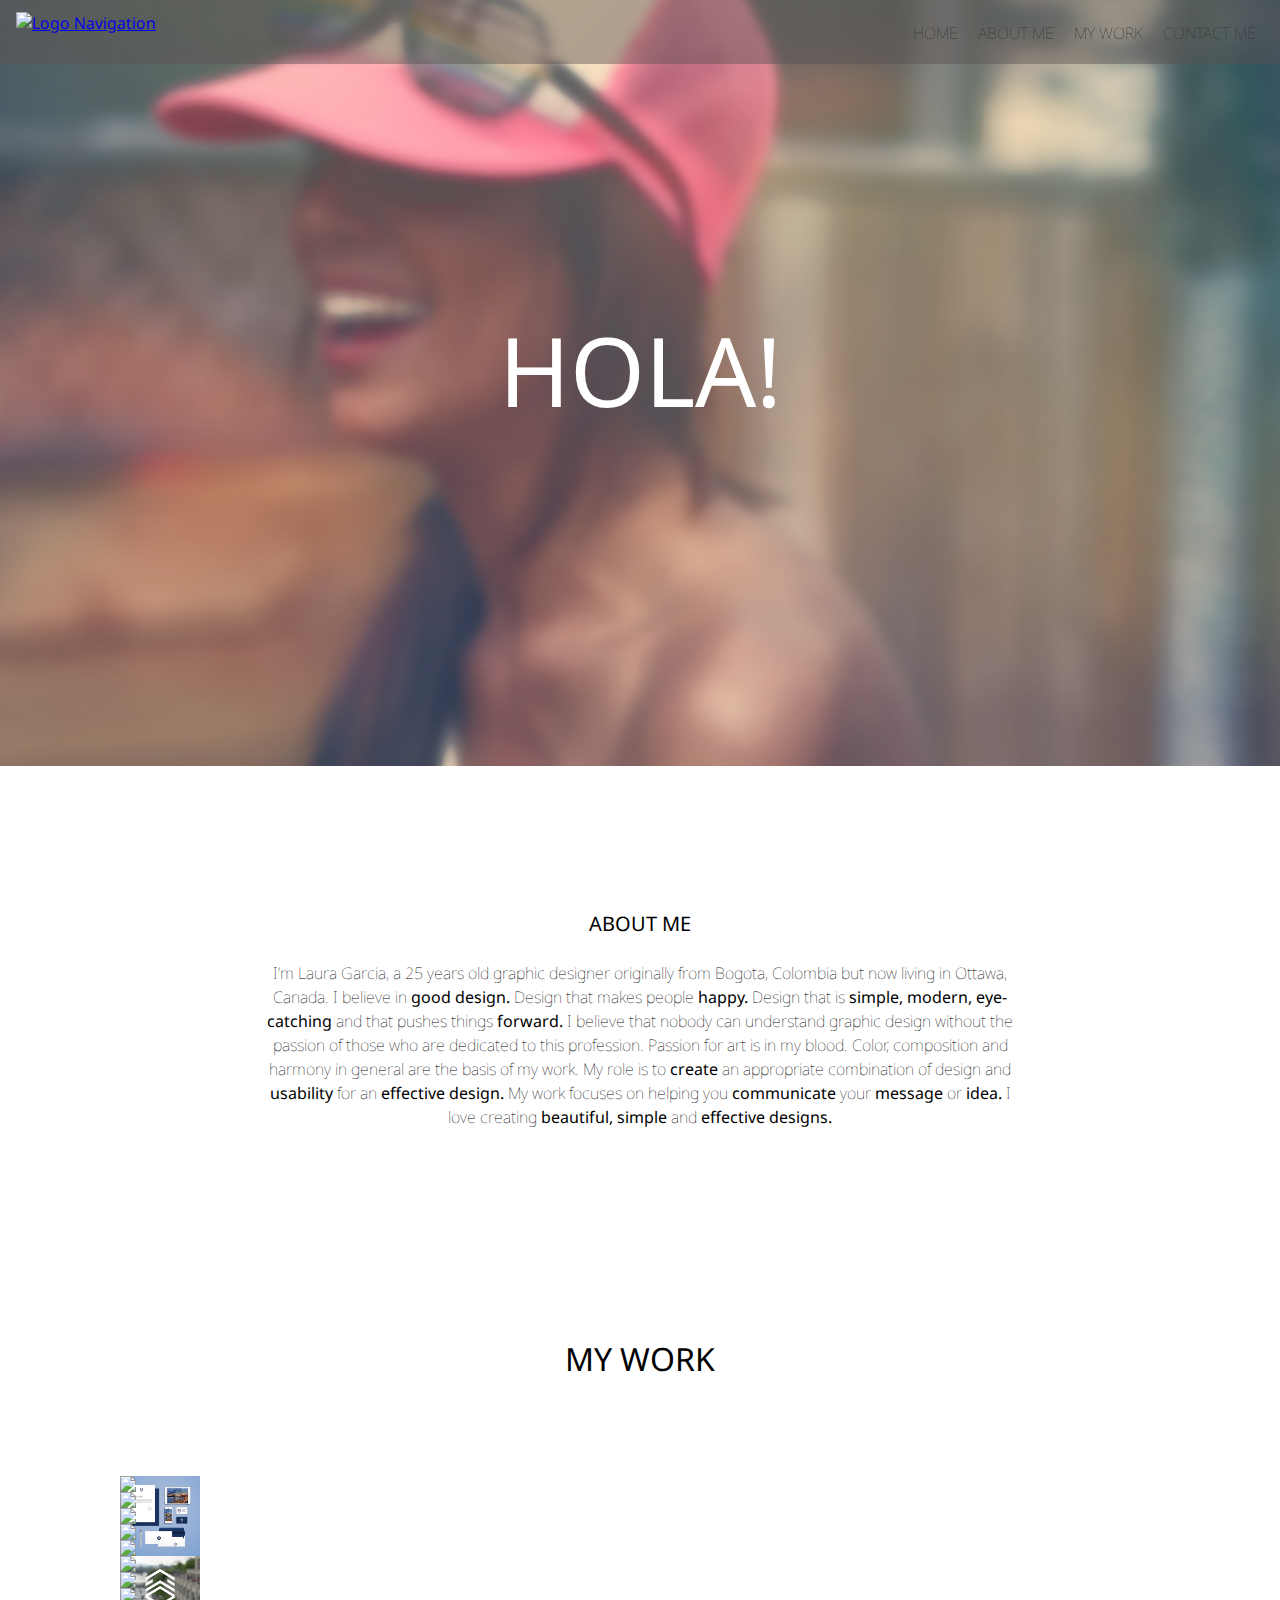
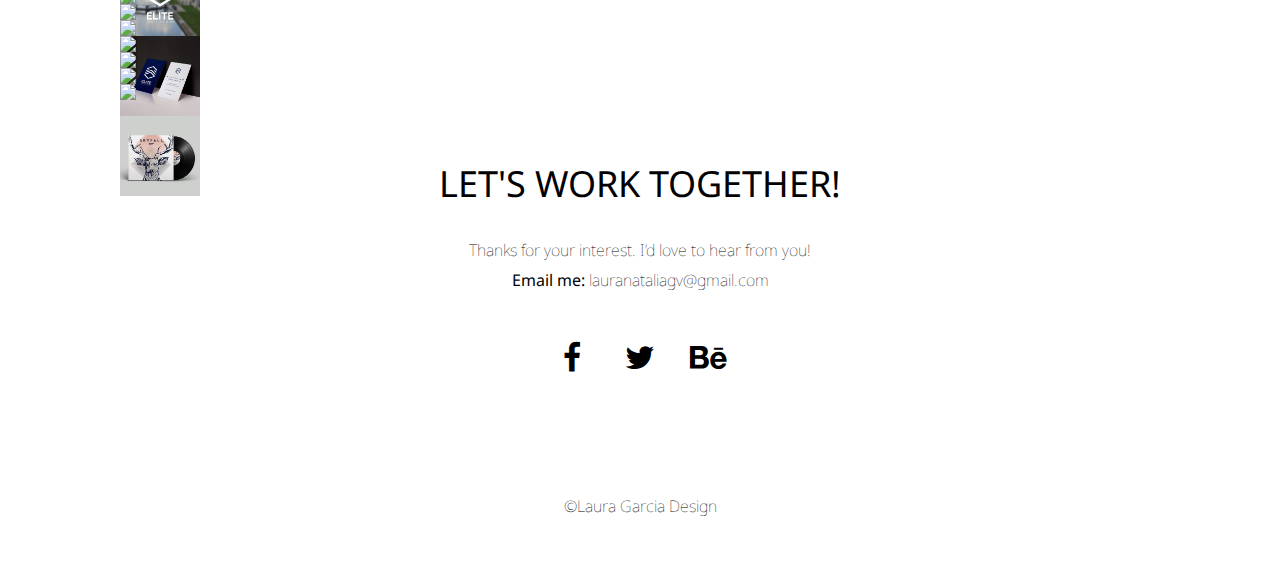
==== commit f12bb479: "added projects to portfolio" ====
--- a/index.html
+++ b/index.html
@@ -15,6 +15,7 @@
 		<meta name="viewport" content="width=device-width,initial-scale=1">
 		<link rel="author" href="humans.txt" />
 		<link rel="author" href="robots.txt" />
+	<link href='http://fonts.googleapis.com/css?family=Lato:100,300,400,700,900,100italic,300italic,400italic,700italic,900italic' rel='stylesheet' type='text/css'>
 	<link href='http://fonts.googleapis.com/css?family=Droid+Sans:400,700' rel='stylesheet' type='text/css'>
 	<link href="http://netdna.bootstrapcdn.com/font-awesome/4.2.0/css/font-awesome.css" rel="stylesheet">
 	<link rel="shortcut icon" href="img/logo.png"/>
@@ -123,6 +124,34 @@
 				</li>
 			</ul>
 		</div>
+		
+		<div class="flexslider unit unit-s-1 unit-m-1-2 unit-l-1-4">
+			<div class="photo-caption">
+				<h3>Soundtrack Album</h3>
+				<p>Artwork/illustration for Skyfall album cover</p>
+			</div>
+  			<ul class="slides">
+				<!-- <li>
+					<img src="img/img-58.jpg">
+				</li>
+				<li>
+					<img src="img/img-59.jpg">
+				</li> -->
+				<li>
+					<img src="img/img-60.jpg">
+				</li>
+				<li>
+					<img src="img/img-61.jpg">
+				</li>
+				<li>
+					<img src="img/img-63.jpg">
+				</li>
+				<li>
+					<img src="img/img-62.jpg">
+				</li>
+			</ul>
+		</div>
+		<!-- 
 		<div class="flexslider unit unit-s-1 unit-m-1-2 unit-l-1-4">
 			<div class="photo-caption">
 				<h3>Flexi Lexi Postcard</h3>
@@ -140,6 +169,7 @@
 				</li>
 			</ul>
 		</div>
+		.-->
 		<div class="flexslider unit unit-s-1 unit-m-1-2 unit-l-1-4">
 			<div class="photo-caption">
 				<h3>iPark App</h3>
@@ -208,6 +238,26 @@
 				</li>
 			</ul>
 		</div>
+		
+		<div class="flexslider unit unit-s-1 unit-m-1-2 unit-l-1-4">
+			<div class="photo-caption">
+				<h3>Elite Real Estate</h3>
+				<p>Elite Real Estate Team Ottawa Branding</p>
+			</div>
+  			<ul class="slides">
+				<li>
+					<img src="img/img-64.jpg">
+				</li>
+				<li>
+					<img src="img/img-65.jpg">
+				</li>
+				<li>
+					<img src="img/img-66.jpg">
+				</li>
+			</ul>
+		</div>
+		
+		<!--
 		<div class="flexslider unit unit-s-1 unit-m-1-2 unit-l-1-4">
 			<div class="photo-caption">
 				<h3>WWF Booklet Design</h3>
@@ -240,6 +290,7 @@
 				</li>
 			</ul>
 		</div>
+		-->
 		<div class="flexslider unit unit-s-1 unit-m-1-2 unit-l-1-4">
 			<div class="photo-caption">
 				<h3>Cirque du Soleil Annual Report</h3>
@@ -321,6 +372,8 @@
 				</li>
 			</ul>
 		</div>
+		
+		
 	</section>
 	
 	<footer id="contact" class="contact">
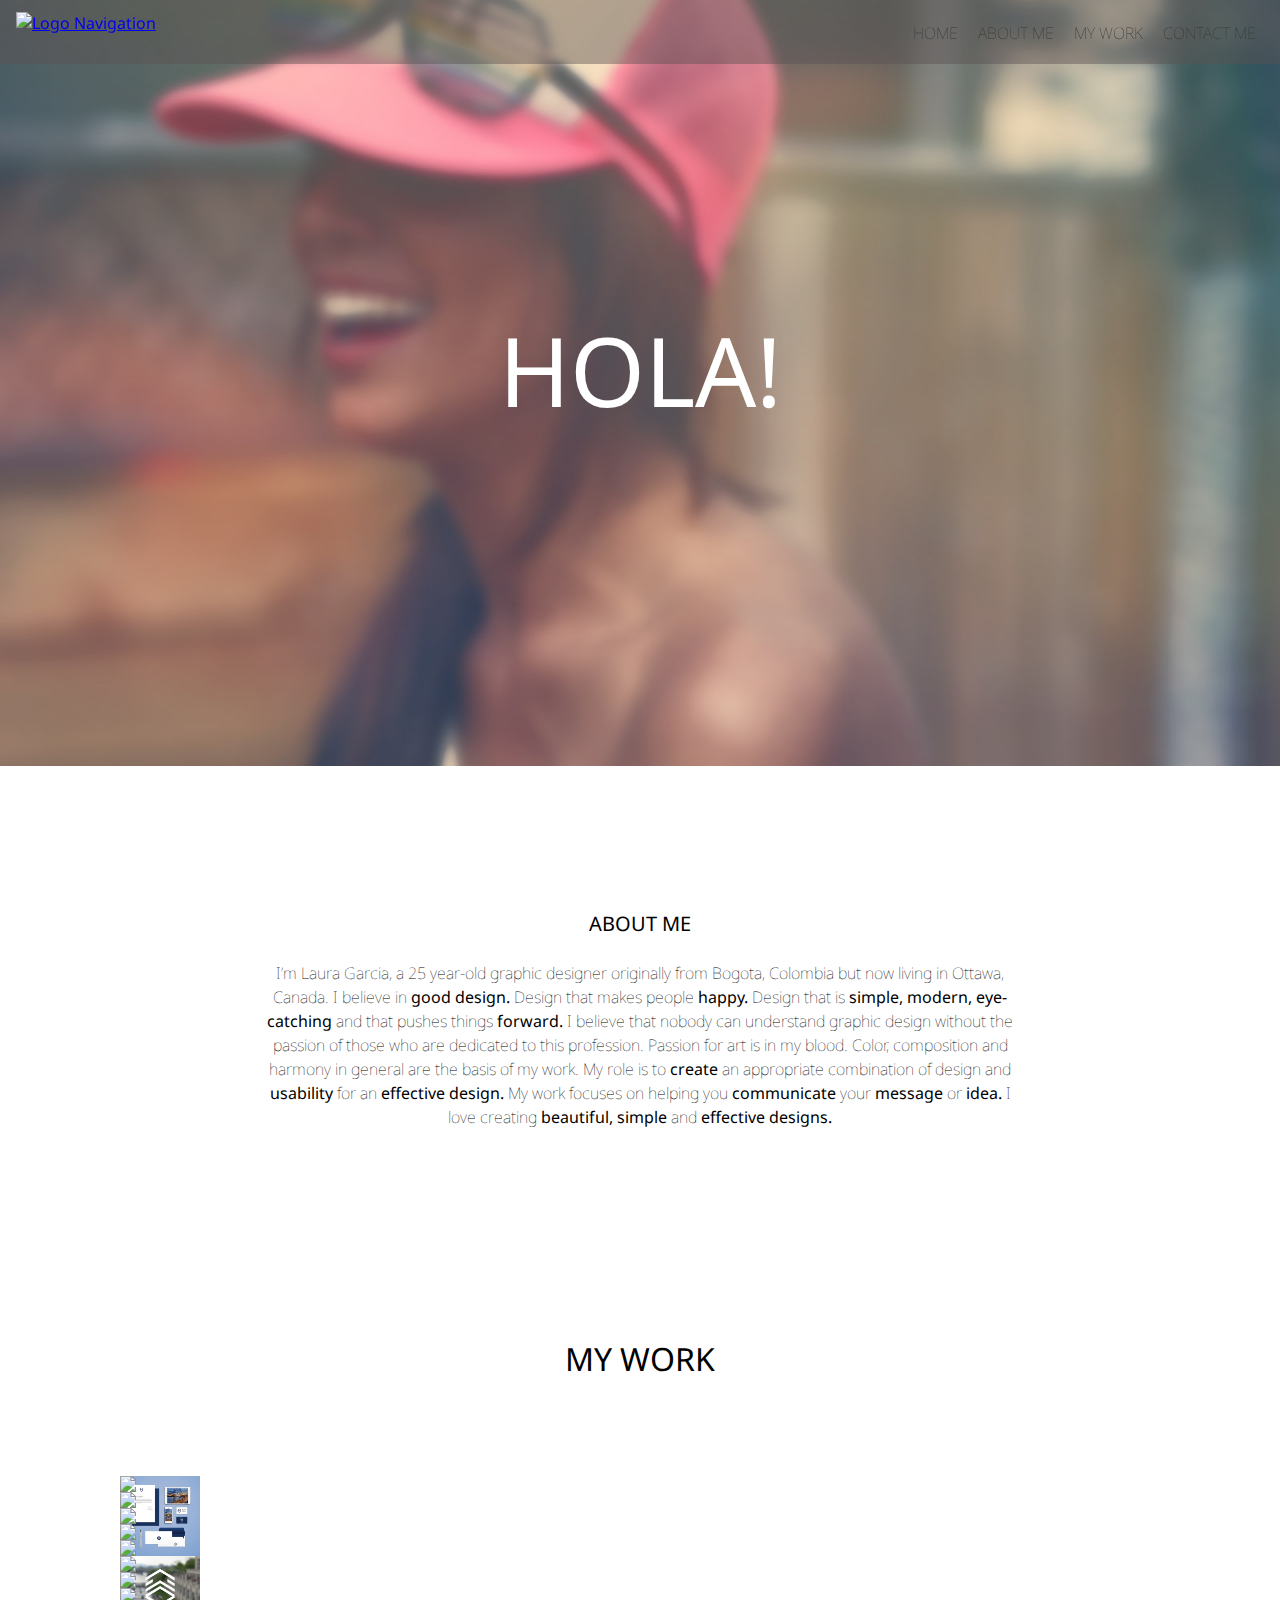
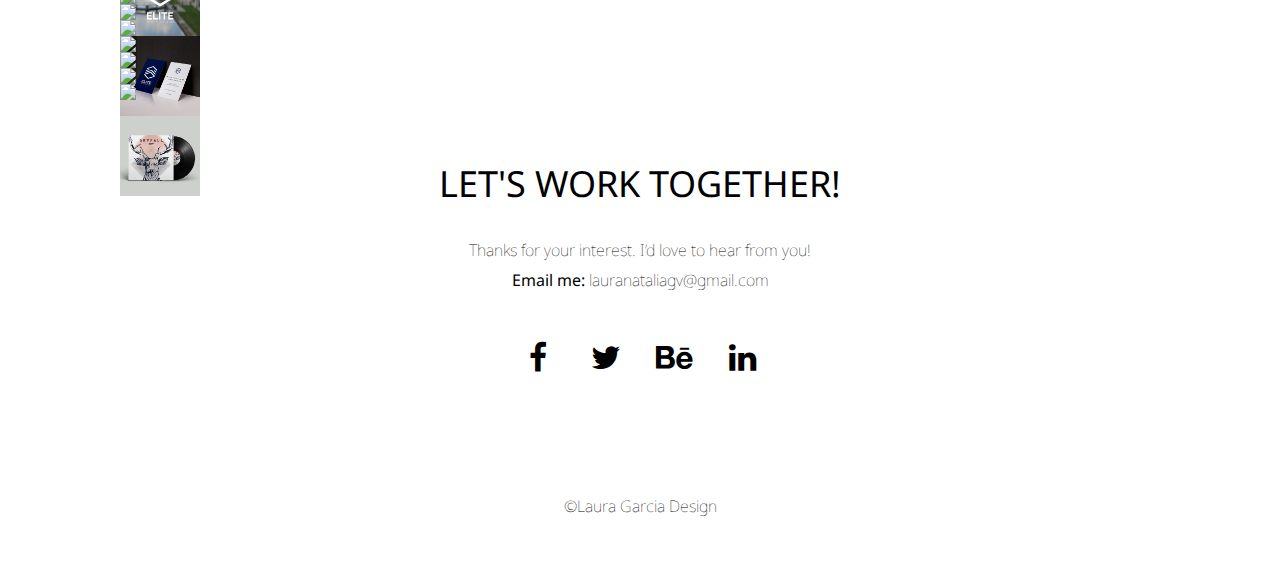
==== commit 5cb90024: "Linkedin link" ====
--- a/index.html
+++ b/index.html
@@ -48,7 +48,7 @@
 	<section id="about" class="about grid">
 	<div class="intro">
 		<h1>ABOUT ME</h1>
-		<p>I’m Laura Garcia, a 25 years old graphic designer originally from Bogota, Colombia but now living in Ottawa, Canada. I believe in <b>good design.</b> Design that makes people <b>happy.</b> Design that is <b>simple, modern, eye-catching</b> and that pushes things <b>forward.</b> I believe that nobody can understand graphic design without the passion of those who are dedicated to this profession. Passion for art is in my blood. Color, composition and harmony in general are the basis of my work. My role is to <b>create</b> an appropriate combination of design and <b>usability</b> for an <b>effective design.</b> My work focuses on helping you <b>communicate</b> your <b>message</b> or <b>idea.</b> I love creating <b>beautiful, simple</b> and <b>effective designs.</b></p>
+		<p>I’m Laura Garcia, a 25 year-old graphic designer originally from Bogota, Colombia but now living in Ottawa, Canada. I believe in <b>good design.</b> Design that makes people <b>happy.</b> Design that is <b>simple, modern, eye-catching</b> and that pushes things <b>forward.</b> I believe that nobody can understand graphic design without the passion of those who are dedicated to this profession. Passion for art is in my blood. Color, composition and harmony in general are the basis of my work. My role is to <b>create</b> an appropriate combination of design and <b>usability</b> for an <b>effective design.</b> My work focuses on helping you <b>communicate</b> your <b>message</b> or <b>idea.</b> I love creating <b>beautiful, simple</b> and <b>effective designs.</b></p>
 	</div>
 	
 	
@@ -373,8 +373,7 @@
 			</ul>
 		</div>
 		
-		
-	</section>
+</section>
 	
 	<footer id="contact" class="contact">
 		<div>
@@ -385,6 +384,7 @@
 				<li><a href="https://www.facebook.com/LauraGGraphicDesign"><i class="fa fa-facebook"></i><span class="hide-text">Facebook</span></a></li>
 				<li><a href="https://twitter.com/lauranataliagv"><i class="fa fa-twitter"></i><span class="hide-text">Twitter</span></a></li>
 				<li><a href="https://www.behance.net/lauranatala897"><i class="fa fa-behance"></i><span class="hide-text">Twitter</span></a></li>
+				<li><a href="https://www.linkedin.com/in/laura-natalia-garcia-06b66b83?trk=nav_responsive_tab_profile_pic"><i class="fa fa-linkedin"></i><span class="hide-text">Linkedin</span></a></li>
 			</ul>
 		</div>
 			<p>©Laura Garcia Design</p> 
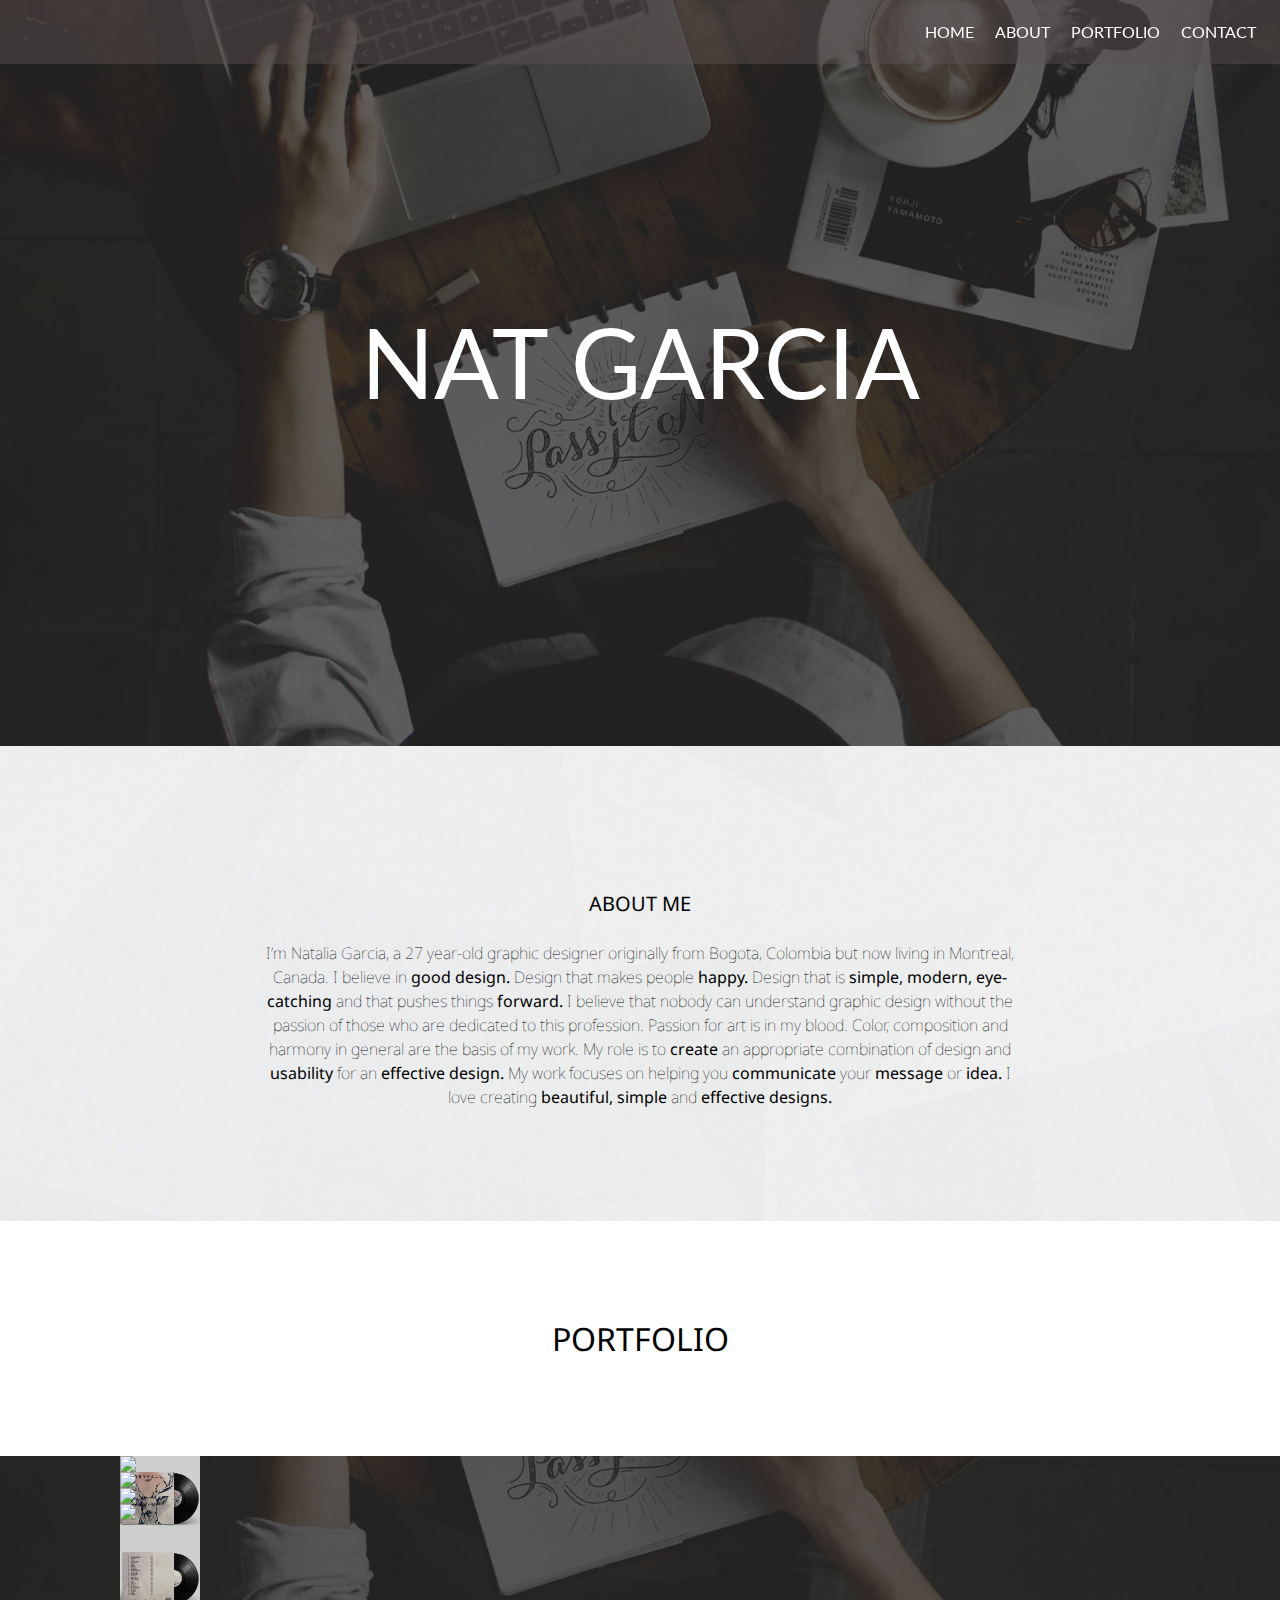
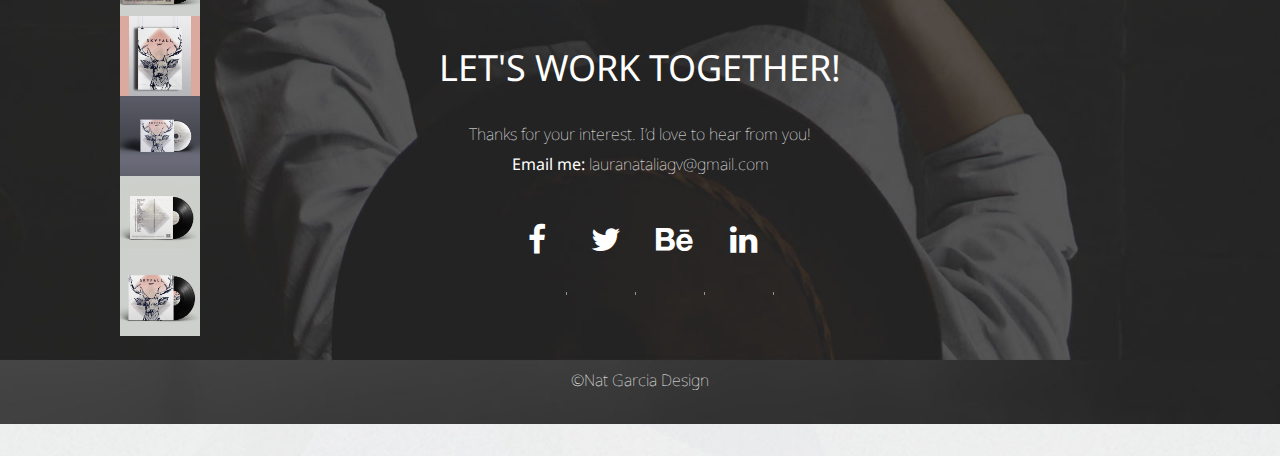
==== commit 7002f6b3: "Website update" ====
--- a/index.html
+++ b/index.html
@@ -2,15 +2,15 @@
 <html>
 <head>
 	<meta charset="UTF-8">
-	<title>Laura Garcia Design</title>
+	<title>Nat Garcia Design</title>
 	<link href="css/main.css" rel="stylesheet">
 	<link rel="stylesheet" href="flexslider/flexslider.css" type="text/css">
 	<meta name="handheldfriendly" content="true">
 		<meta name="mobileoptimized" content="240">
-		<meta name="description" content="Laura Garcia is a graphic designer that creates an appropriate combination of design and usability for an effective design.">
-		<meta name="keywords" content="Lau, Laura Garcia, Laura Natalia Garcia, Graphic Design, Design, Ottawa, Canada, Bogota, Colombia">
-		<meta name="author" content="Laura Garcia">
-		<meta name="dcterms.rightsHolder" content="Laura Garcia">
+		<meta name="description" content="Nat Garcia is a graphic designer that creates an appropriate combination of design and usability for an effective design.">
+		<meta name="keywords" content="Nat, Nat Garcias, Lau, Laura Garcia, Laura Natalia Garcia, Graphic Design, Design, Ottawa, Canada, Bogota, Colombia">
+		<meta name="author" content="Nat Garcia">
+		<meta name="dcterms.rightsHolder" content="Nat Garcia">
 		<meta name="ICBM" content="45.4214, -75.6919">
 		<meta name="viewport" content="width=device-width,initial-scale=1">
 		<link rel="author" href="humans.txt" />
@@ -25,82 +25,139 @@
 
 	<section class="top">
 		<div class="nav-logo">
-			<a class="small-logo" href="index.html"><img src="img/logo.svg" alt="Logo Navigation"></a>
+		<!-- 	<a class="small-logo" href="index.html"><img src="img/logo.svg" alt="Logo Navigation"></a></div> -->
 			<ul>
 				<li><a class="nav-btn hide-text" href="#nav">Navigation</a></li>
 			</ul>
-		</div>
+		</div> 
 		<nav class="nav nav-top slideDown" data-state="collasped">
 			<ul>
-				<li class="ease-all"><a href="#home">HOME</a></li>
-				<li class="ease-all"><a href="#about">ABOUT ME</a></li>
-				<li class="ease-all"><a href="#portfolio">MY WORK</a></li>
-				<li class="ease-all"><a href="#contact">CONTACT ME</a></li>
+				<li class="ease-all"><a href="#home"><strong>HOME</strong></a></li>
+				<li class="ease-all"><a href="#about"><strong>ABOUT</strong></a></li>
+				<li class="ease-all"><a href="#portfolio"><strong>PORTFOLIO</strong></a></li>
+				<li class="ease-all"><a href="#contact"><strong>CONTACT</strong></a></li>
 			</ul>	
 		</nav>
 	</section>
 	
 	<section id="home" class="home">
-		<div class="hola">HOLA!</div>
-		<h5 class="subhead">Welcome to <strong>Laura Garcia Design,</strong> my portfolio website.</h5>
+		<div class="hola">NAT GARCIA</div>
+		<h5 class="subhead">Graphic Designer & Idea maker</h5>
 	</section>
 	
 	<section id="about" class="about grid">
 	<div class="intro">
 		<h1>ABOUT ME</h1>
-		<p>I’m Laura Garcia, a 25 year-old graphic designer originally from Bogota, Colombia but now living in Ottawa, Canada. I believe in <b>good design.</b> Design that makes people <b>happy.</b> Design that is <b>simple, modern, eye-catching</b> and that pushes things <b>forward.</b> I believe that nobody can understand graphic design without the passion of those who are dedicated to this profession. Passion for art is in my blood. Color, composition and harmony in general are the basis of my work. My role is to <b>create</b> an appropriate combination of design and <b>usability</b> for an <b>effective design.</b> My work focuses on helping you <b>communicate</b> your <b>message</b> or <b>idea.</b> I love creating <b>beautiful, simple</b> and <b>effective designs.</b></p>
+		<p>I’m Natalia Garcia, a 27 year-old graphic designer originally from Bogota, Colombia but now living in Montreal, Canada. I believe in <b>good design.</b> Design that makes people <b>happy.</b> Design that is <b>simple, modern, eye-catching</b> and that pushes things <b>forward.</b> I believe that nobody can understand graphic design without the passion of those who are dedicated to this profession. Passion for art is in my blood. Color, composition and harmony in general are the basis of my work. My role is to <b>create</b> an appropriate combination of design and <b>usability</b> for an <b>effective design.</b> My work focuses on helping you <b>communicate</b> your <b>message</b> or <b>idea.</b> I love creating <b>beautiful, simple</b> and <b>effective designs.</b></p>
 	</div>
 	
 	
 	 
 	<section id="portfolio" class="portfolio grid">
-		<h1>MY WORK</h1>
-		<div class="flexslider unit unit-s-1 unit-m-1-2 unit-l-1-4">
-			<div class="photo-caption">
-				<h3>If The Shoe Fits. Magazine Layout</h3>
-				<p>For this magazine spread, I decided to use experimental layout design to give it a unique and interesting look and feeling. I personalized a geometric font and based the rest of the design on that.</p>
-			</div>
-  			<ul class="slides">
-				<li>
-					<img src="img/img-1.png">
-				</li>
-				<li>
-					<img src="img/img-2.png">
-				</li>
-				<li>
-					<img src="img/img-3.png">
-				</li>
-				<li>
-					<img src="img/img-4.png">
-				</li>
-				<li>
-					<img src="img/img-5.png">
-				</li>
-			</ul>
-		</div>
-		<div class="flexslider unit unit-s-1 unit-m-1-2 unit-l-1-4">
-			<div class="photo-caption">
-				<h3>Whister Whiskey Logo Designs</h3>
-				<p>Whister is a logo design for a white whiskey that was created as a promotional piece to promote my work.</p>
-			</div>
-  			<ul class="slides">
-				<li>
-					<img src="img/img-9.png">
-				</li>
-				<li>
-					<img src="img/img-10.png">
-				</li>
-				<li>
-					<img src="img/img-11.png">
-				</li>
-				<li>
-					<img src="img/img-12.png">
-				</li>
-				<li>
-					<img src="img/img-13.png">
-				</li>
-			</ul>
-		</div>
+		<h1>PORTFOLIO</h1>
+		
+		
+		<div class="flexslider unit unit-s-1 unit-m-1-2 unit-l-1-4">
+			<div class="photo-caption">
+				<h3>Menu Privé Branding</h3>
+				<p>Logo design for a start up catering company in Montreal QC.</p>
+			</div>
+  			<ul class="slides">
+				<li>
+					<img src="img/img-37.jpg">
+				</li>
+				<li>
+					<img src="img/img-36.jpg">
+				</li>
+				<li>
+					<img src="img/img-35.jpg">
+				</li>
+				<li>
+					<img src="img/img-38.jpg">
+				</li>
+				<li>
+					<img src="img/img-34.jpg">
+				</li>
+				
+			</ul>
+		</div>
+		
+		
+		<div class="flexslider unit unit-s-1 unit-m-1-2 unit-l-1-4">
+			<div class="photo-caption">
+				<h3>SelectShops Re-branding</h3>
+				<p>Re-branding for SelectShops Canada, a leading online retailer.</p>
+			</div>
+  			<ul class="slides">
+				<li>
+					<img src="img/img-21.jpg">
+				</li>
+				<li>
+					<img src="img/img-20.jpg">
+				</li>
+				<li>
+					<img src="img/img-19.jpg">
+				</li>
+			</ul>
+		</div>
+		
+		
+		
+		<div class="flexslider unit unit-s-1 unit-m-1-2 unit-l-1-4">
+			<div class="photo-caption">
+				<h3>Elite Real Estate</h3>
+				<p>Elite Real Estate Team Ottawa Branding.</p>
+			</div>
+  			<ul class="slides">
+				<li>
+					<img src="img/img-66.jpg">
+				</li>
+				<li>
+					<img src="img/img-64.jpg">
+				</li>
+				<li>
+					<img src="img/img-65.jpg">
+				</li>
+			</ul>
+		</div>
+		
+		<div class="flexslider unit unit-s-1 unit-m-1-2 unit-l-1-4">
+			<div class="photo-caption">
+				<h3>J-glow Logo Designs</h3>
+				<p>Logo design for a fitness center located in Ottawa, ON. Their main goal is to make fitness FUN!</p>
+			</div>
+  			<ul class="slides">
+				<li>
+					<img src="img/img-9.jpg">
+				</li>
+			</ul>
+		</div>
+		
+		<div class="flexslider unit unit-s-1 unit-m-1-2 unit-l-1-4">
+			<div class="photo-caption">
+				<h3>Protein Surge. Sports Nutrition</h3>
+				<p>Branding and packaging design for Protein Surge in Ottawa, ON.</p>
+			</div>
+  			<ul class="slides">
+				<li>
+					<img src="img/img-71.jpg">
+				</li>
+				<li>
+					<img src="img/img-68.jpg">
+				</li>
+				<li>
+					<img src="img/img-69.jpg">
+				</li>
+				<li>
+					<img src="img/img-70.jpg">
+				</li>
+				<li>
+					<img src="img/img-67.jpg">
+				</li>
+			</ul>
+		</div>
+		
+		
 		<div class="flexslider unit unit-s-1 unit-m-1-2 unit-l-1-4">
 			<div class="photo-caption">
 			<h3>UVA wine bar branding</h3>
@@ -111,16 +168,16 @@
 					<img src="img/img-14.png">
 				</li>
 				<li>
+					<img src="img/img-18.png">
+				</li>
+				<li>
+					<img src="img/img-16.png">
+				</li>
+				<li>
+					<img src="img/img-17.png">
+				</li>
+				<li>
 					<img src="img/img-15.png">
-				</li>
-				<li>
-					<img src="img/img-16.png">
-				</li>
-				<li>
-					<img src="img/img-17.png">
-				</li>
-				<li>
-					<img src="img/img-18.png">
 				</li>
 			</ul>
 		</div>
@@ -131,12 +188,12 @@
 				<p>Artwork/illustration for Skyfall album cover</p>
 			</div>
   			<ul class="slides">
-				<!-- <li>
+				<li>
 					<img src="img/img-58.jpg">
 				</li>
 				<li>
 					<img src="img/img-59.jpg">
-				</li> -->
+				</li> 
 				<li>
 					<img src="img/img-60.jpg">
 				</li>
@@ -151,25 +208,55 @@
 				</li>
 			</ul>
 		</div>
-		<!-- 
-		<div class="flexslider unit unit-s-1 unit-m-1-2 unit-l-1-4">
-			<div class="photo-caption">
-				<h3>Flexi Lexi Postcard</h3>
-				<p>The more fruits & vegetables and other plant-based foods that you incorporate into your diet, the more likely you won’t have any room left for all of that other junk.</p>
-			</div>
-  			<ul class="slides">
-				<li>
-					<img src="img/img-19.png">
-				</li>
-				<li>
-					<img src="img/img-20.png">
-				</li>
-				<li>
-					<img src="img/img-21.png">
-				</li>
-			</ul>
-		</div>
-		.-->
+		
+		<div class="flexslider unit unit-s-1 unit-m-1-2 unit-l-1-4">
+			<div class="photo-caption">
+				<h3>Il Postino Newspaper in Ottawa</h3>
+				<p>Branding design for a Il Postino, the Italian Newspaper of Canada. Visit ilpostinocanada.com to check the design of their website</p>
+			</div>
+  			<ul class="slides">
+				<li>
+					<img src="img/img-30.png">
+				</li>
+				<li>
+					<img src="img/img-28.png">
+				</li>
+				<li>
+					<img src="img/img-29.png">
+				</li>
+			</ul>
+		</div>
+
+		<div class="flexslider unit unit-s-1 unit-m-1-2 unit-l-1-4">
+			<div class="photo-caption">
+				<h3>The Marie Curie Papers Poster</h3>
+				<p>A Poster designed to promote a play by Lawrence Aronovith at the Gladstone Theatre in Ottawa,ON.</p>
+			</div>
+  			<ul class="slides">
+				<li>
+					<img src="img/img-27.png">
+				</li>
+				<li>
+					<img src="img/img-26.png">
+				</li>
+			</ul>
+		</div>
+		
+		<div class="flexslider unit unit-s-1 unit-m-1-2 unit-l-1-4">
+			<div class="photo-caption">
+				<h3>Yoga Social Poster Design</h3>
+				<p>Poster design for the first annual Yoga Social event at two-six{ate} restaurant in Ottawa, On.</p>
+			</div>
+  			<ul class="slides">
+				<li>
+					<img src="img/img-57.png">
+				</li>
+				<li>
+					<img src="img/img-56.png">
+				</li>
+			</ul>
+		</div>
+		
 		<div class="flexslider unit unit-s-1 unit-m-1-2 unit-l-1-4">
 			<div class="photo-caption">
 				<h3>iPark App</h3>
@@ -177,7 +264,7 @@
 			</div>
   			<ul class="slides">
 				<li>
-					<img src="img/img-22.png">
+					<img src="img/img-24.png">
 				</li>
 				<li>
 					<img src="img/img-23.png">
@@ -190,20 +277,46 @@
 				</li>
 			</ul>
 		</div>
-		<div class="flexslider unit unit-s-1 unit-m-1-2 unit-l-1-4">
-			<div class="photo-caption">
-				<h3>The Marie Curie Papers Poster</h3>
-				<p>A Poster designed to promote a play by Lawrence Aronovith at the Gladstone Theatre in Ottawa,ON.</p>
-			</div>
-  			<ul class="slides">
-				<li>
-					<img src="img/img-26.png">
-				</li>
-				<li>
-					<img src="img/img-27.png">
-				</li>
-			</ul>
-		</div>
+		
+		
+		<div class="flexslider unit unit-s-1 unit-m-1-2 unit-l-1-4">
+			<div class="photo-caption">
+				<h3>Crasg into me Baby Magazine Layout</h3>
+				<p>Crash into me baby, American Implicit music censorship 4 page article.</p>
+			</div>
+  			<ul class="slides">
+				<li>
+					<img src="img/img-8.png">
+				</li>
+				<li>
+					<img src="img/img-7.png">
+				</li>
+				<li>
+					<img src="img/img-6.png">
+				</li>
+			</ul>
+		</div>
+		
+		<!--
+		
+		<div class="flexslider unit unit-s-1 unit-m-1-2 unit-l-1-4">
+			<div class="photo-caption">
+				<h3>iMap App</h3>
+				<p>iMap is a navigation system that works indoors. This app helps you get around and find any common area within a facility.</p>
+			</div>
+  			<ul class="slides">
+				<li>
+					<img src="img/img-31.png">
+				</li>
+				<li>
+					<img src="img/img-32.png">
+				</li>
+				<li>
+					<img src="img/img-33.png">
+				</li>
+			</ul>
+		</div>
+		
 		<div class="flexslider unit unit-s-1 unit-m-1-2 unit-l-1-4">
 			<div class="photo-caption">
 				<h3>Il Postino Newspaper in Ottawa</h3>
@@ -221,157 +334,82 @@
 				</li>
 			</ul>
 		</div>
-		<div class="flexslider unit unit-s-1 unit-m-1-2 unit-l-1-4">
-			<div class="photo-caption">
-				<h3>iMap App</h3>
-				<p>iMap is your personal guide when you visit any building. iMap is a navigation system that works indoors. This app helps you get around and find any common area within a facility.</p>
-			</div>
-  			<ul class="slides">
-				<li>
-					<img src="img/img-31.png">
-				</li>
-				<li>
-					<img src="img/img-32.png">
-				</li>
-				<li>
-					<img src="img/img-33.png">
-				</li>
-			</ul>
-		</div>
-		
-		<div class="flexslider unit unit-s-1 unit-m-1-2 unit-l-1-4">
-			<div class="photo-caption">
-				<h3>Elite Real Estate</h3>
-				<p>Elite Real Estate Team Ottawa Branding</p>
-			</div>
-  			<ul class="slides">
-				<li>
-					<img src="img/img-64.jpg">
-				</li>
-				<li>
-					<img src="img/img-65.jpg">
-				</li>
-				<li>
-					<img src="img/img-66.jpg">
-				</li>
-			</ul>
-		</div>
-		
-		<!--
-		<div class="flexslider unit unit-s-1 unit-m-1-2 unit-l-1-4">
-			<div class="photo-caption">
-				<h3>WWF Booklet Design</h3>
-				<p>This project was a booklet design for WWF Canada. The work was to adhere to WWF branding and colours and to use good typographic layout that appeal to the reader.</p>
-			</div>
-  			<ul class="slides">
-				<li>
-					<img src="img/img-40.png">
-				</li>
-				<li>
-					<img src="img/img-35.png">
-				</li>
-				<li>
-					<img src="img/img-36.png">
-				</li>
-				<li>
-					<img src="img/img-37.png">
-				</li>
-				<li>
-					<img src="img/img-38.png">
-				</li>
-				<li>
-					<img src="img/img-39.png">
-				</li>
-				<li>
-					<img src="img/img-41.png">
-				</li>
-				<li>
-					<img src="img/img-34.png">
+		
+		<div class="flexslider unit unit-s-1 unit-m-1-2 unit-l-1-4">
+			<div class="photo-caption">
+				<h3>Cirque du Soleil Annual Report</h3>
+				<p>Annual report booklet design for Cirque du Soleil.x</p>
+			</div>
+  			<ul class="slides">
+				<li>
+					<img src="img/img-55.png">
+				</li>
+				<li>
+					<img src="img/img-54.png">
+				</li>
+				<li>
+					<img src="img/img-44.png">
+				</li>
+				<li>
+					<img src="img/img-46.png">
+				</li>
+				<li>
+					<img src="img/img-47.png">
+				</li>
+				<li>
+					<img src="img/img-48.png">
+				</li>
+				<li>
+					<img src="img/img-49.png">
+				</li>
+				<li>
+					<img src="img/img-50.png">
+				</li>
+				<li>
+					<img src="img/img-51.png">
+				</li>
+				<li>
+					<img src="img/img-52.png">
+				</li>
+				<li>
+					<img src="img/img-53.png">
+				</li>
+				<li>
+					<img src="img/img-43.png">
+				</li>
+				<li>
+					<img src="img/img-42.png">
+				</li>
+			</ul>
+		</div>
+		
+		
+		<div class="flexslider unit unit-s-1 unit-m-1-2 unit-l-1-4">
+			<div class="photo-caption">
+				<h3>If The Shoe Fits. Magazine Layout</h3>
+				<p>I decided to use experimental layout design to give it a unique and interesting look and feeling. I personalized a geometric font and based the rest of the design on that.</p>
+			</div>
+  			<ul class="slides">
+				<li>
+					<img src="img/img-1.png">
+				</li>
+				<li>
+					<img src="img/img-2.png">
+				</li>
+				<li>
+					<img src="img/img-3.png">
+				</li>
+				<li>
+					<img src="img/img-4.png">
+				</li>
+				<li>
+					<img src="img/img-5.png">
 				</li>
 			</ul>
 		</div>
 		-->
-		<div class="flexslider unit unit-s-1 unit-m-1-2 unit-l-1-4">
-			<div class="photo-caption">
-				<h3>Cirque du Soleil Annual Report</h3>
-				<p>Annual report booklet design for Cirque du Soleil. I created this design taking into account the relationship between colour, form and space, as well as structure, hierarchy and typography.</p>
-			</div>
-  			<ul class="slides">
-				<li>
-					<img src="img/img-55.png">
-				</li>
-				<li>
-					<img src="img/img-54.png">
-				</li>
-				<li>
-					<img src="img/img-44.png">
-				</li>
-				<li>
-					<img src="img/img-45.png">
-				</li>
-				<li>
-					<img src="img/img-46.png">
-				</li>
-				<li>
-					<img src="img/img-47.png">
-				</li>
-				<li>
-					<img src="img/img-48.png">
-				</li>
-				<li>
-					<img src="img/img-49.png">
-				</li>
-				<li>
-					<img src="img/img-50.png">
-				</li>
-				<li>
-					<img src="img/img-51.png">
-				</li>
-				<li>
-					<img src="img/img-52.png">
-				</li>
-				<li>
-					<img src="img/img-53.png">
-				</li>
-				<li>
-					<img src="img/img-43.png">
-				</li>
-				<li>
-					<img src="img/img-42.png">
-				</li>
-			</ul>
-		</div>
-		<div class="flexslider unit unit-s-1 unit-m-1-2 unit-l-1-4">
-			<div class="photo-caption">
-				<h3>Yoga Social Poster Design</h3>
-				<p>Poster design for the first annual Yoga Social event at two-six{ate} restaurant in Ottawa, On.</p>
-			</div>
-  			<ul class="slides">
-				<li>
-					<img src="img/img-57.png">
-				</li>
-				<li>
-					<img src="img/img-56.png">
-				</li>
-			</ul>
-		</div>
-		<div class="flexslider unit unit-s-1 unit-m-1-2 unit-l-1-4">
-			<div class="photo-caption">
-				<h3>Crasg into me Baby Magazine Layout</h3>
-				<p>Crash into me baby, American Implicit music censorship 4 page article.</p>
-			</div>
-  			<ul class="slides">
-				<li>
-					<img src="img/img-8.png">
-				</li>
-				<li>
-					<img src="img/img-7.png">
-				</li>
-				<li>
-					<img src="img/img-6.png">
-				</li>
-			</ul>
-		</div>
+		
+		
 		
 </section>
 	
@@ -384,10 +422,10 @@
 				<li><a href="https://www.facebook.com/LauraGGraphicDesign"><i class="fa fa-facebook"></i><span class="hide-text">Facebook</span></a></li>
 				<li><a href="https://twitter.com/lauranataliagv"><i class="fa fa-twitter"></i><span class="hide-text">Twitter</span></a></li>
 				<li><a href="https://www.behance.net/lauranatala897"><i class="fa fa-behance"></i><span class="hide-text">Twitter</span></a></li>
-				<li><a href="https://www.linkedin.com/in/laura-natalia-garcia-06b66b83?trk=nav_responsive_tab_profile_pic"><i class="fa fa-linkedin"></i><span class="hide-text">Linkedin</span></a></li>
-			</ul>
-		</div>
-			<p>©Laura Garcia Design</p> 
+				<li><a href="https://www.linkedin.com/in/natalia-garcia-06b66b83/"><i class="fa fa-linkedin"></i><span class="hide-text">Linkedin</span></a></li>
+			</ul>
+		</div>
+			<p>©Nat Garcia Design</p> 
 	</footer>
 	
 	<script src="http://code.jquery.com/jquery-2.1.1.min.js"></script>
--- a/css/main.css
+++ b/css/main.css
@@ -10,7 +10,7 @@
 	-webkit-text-size-adjust: 100%;
 	-o-text-size-adjust: 100%;
 	text-size-adjust: 100%;
-	font-family: 'Droid Sans', sans-serif;
+	font-family: 'Lato', sans-serif;
 }
 
 body {
@@ -119,10 +119,10 @@
 	text-align: center;
 	padding: 1em;
 	top: 2em;
-	color: #363636; /*color de la font en navigacion de movil */
+	color: #FFFFFF; /*color de la font en navigacion de movil */
 	text-decoration: none;
 	border: none;
-	background-color: rgba(255,255,255,.75);
+	background-color: rgba(90, 82, 82, 0.45); /* color de la navigacion de mobil. drop menu*/
 	transition: color 300ms ease-in;
 	-moz-transition: color 300ms ease-in;
 	-webkit-transition: color 300ms ease-in;
@@ -135,7 +135,8 @@
 
 .nav a:hover,
 .nav a:active {
-	color: rgba(255,255,255,1.00);
+	/*color: rgba(230, 0, 139, 0.95);*/
+	color: rgba(66, 244, 244, 0.95); /*COLOR DE LAS LETRAS DE LA NAVEGACION EN MOBILE PINK*/
 	background-color: rgba(0,0,0,.5);
 }
 
@@ -158,6 +159,7 @@
 /*-------------------------HOME SECTION-------------------------*/
 
 .hola {
+	font-family: 'Lato', sans-serif;
 	font-size: 6em;
 	color: #FFFFFF;
 }
@@ -291,6 +293,7 @@
 
 
 .about {
+	font-family: 'Droid Sans', sans-serif;
 	background: transparent  url('../img/bg10.jpg') no-repeat center top;
 	background-size: cover;
 	padding: 6em 0 2em;
@@ -378,6 +381,8 @@
 /*-------------------------CONTACT SECTION-------------------------*/
 
 .contact {
+	font-family: 'Lato', sans-serif;
+	color: #ffffff;
 	text-align: center;
 	padding: 4em 0 0;
 	background: transparent  url('../img/bg7.jpg') no-repeat center top;
@@ -394,16 +399,19 @@
 }
 
 .contact h1 {
+	font-family: 'Droid Sans', sans-serif;
 	padding: .75em 0;
 	font-size: 1.5em;
 }
 
 .contact h4 {
+	font-family: 'Droid Sans', sans-serif;
 	font-size: 1em;
 	padding: .25em 0;
 }
 
 .contact p {
+	font-family: 'Droid Sans', sans-serif;
 	font-size: .75em;
 	padding: 2em;
 	margin-top: 2em;
@@ -426,14 +434,15 @@
 .social li a:link,
 .social li a:visited {
 	display: inline-block;
-	color: rgba(0,0,0,1.00);
+	color: rgba(255,255,255,1.00);
 	width: 60px;
 }
 
 .social li a:hover,
 .social li a:active,
 .social li a:focus {
-	color: #FF00CD;
+	/*color: #FF00CD;*/
+	color: #42f4f4;
 }
 
 /*-------------------------GRID-------------------------*/
@@ -497,7 +506,7 @@
 	.nav a:hover,
 	.nav a:active {	
     	opacity: .75;
-		color: rgba(255, 0, 255, 0.75); /*Magenta navigation*/
+		color: rgba(66, 244, 244, 100); /*Magenta navigation*/
 		
 	}
 	
@@ -514,7 +523,7 @@
 	}
 	
 	.contact {
-		padding: 16em 0 0;
+		padding: 10em 0 0;
 	}
 	
 	.contact img {
